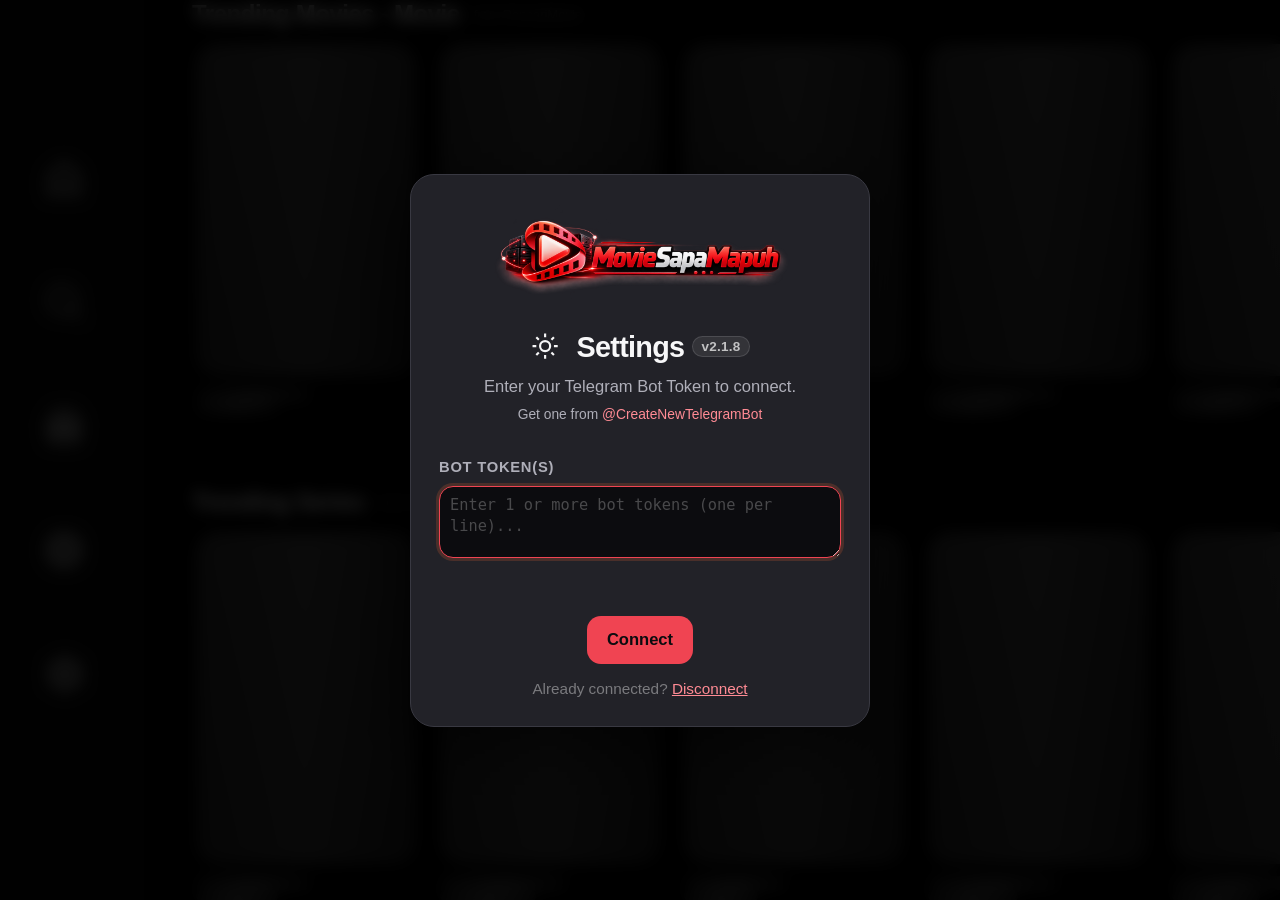
==== android/pencarimovie-server/app/src/main/assets/web/index.html @ 3b30ceee "style: add responsive NOIR presentation without replacing web handlers" ====
<!doctype html>
<html lang="en" class="no-flex-gap no-css-grid no-css-math no-backdrop-filter no-aspect-ratio">
  <head>
    <meta name="application-name" content="MovieSapaMapuh" />
    <link rel="icon" href="assets/moviesapamapuh/logo.png" />
    <meta charset="UTF-8" />
    <meta http-equiv="X-UA-Compatible" content="IE=edge" />
    <meta
      name="viewport"
      content="width=device-width, initial-scale=1.0, maximum-scale=1.0, user-scalable=no, viewport-fit=cover"
    />
    <meta name="theme-color" content="#141414" />
    <title>MovieSapaMapuh — Stream & Download</title>
    <link rel="stylesheet" href="stream-theme.css?v=20261009pm10" />
    <link rel="stylesheet" href="styles.css?v=20261009pm10" />
    <link
      rel="stylesheet"
      href="https://cdnjs.cloudflare.com/ajax/libs/font-awesome/6.5.0/css/all.min.css"
      crossorigin="anonymous"
      referrerpolicy="no-referrer"
    />
    <link rel="stylesheet" href="css/bundle.css?v=20261009pm10" />
    <script src="assets/runtime/legacy-features.js?v=20261009pm10"></script>
    <script>
      (function configureTizenLaunch() {
        var root = typeof globalThis !== "undefined" ? globalThis : window;
        var search = String((window.location && window.location.search) || "").toLowerCase();
        var userAgent = String(
          (window.navigator && window.navigator.userAgent) || ""
        ).toLowerCase();
        var webapis = root.webapis || {};
        var isTizenLaunch = Boolean(
          root.__NUVIO_PLATFORM__ === "tizen" ||
          root.tizen ||
          root.avplay ||
          webapis.avplay ||
          webapis.avPlay ||
          webapis.productinfo ||
          search.indexOf("wrapper=tizen") !== -1 ||
          userAgent.indexOf("tizen") !== -1
        );

        if (!isTizenLaunch) {
          return;
        }

        root.__NUVIO_PLATFORM__ = "tizen";
        var viewport = document.querySelector("meta[name='viewport']");
        if (!viewport) {
          viewport = document.createElement("meta");
          viewport.name = "viewport";
          document.head.appendChild(viewport);
        }
        viewport.setAttribute(
          "content",
          "width=1920, height=1080, initial-scale=1.0, maximum-scale=1.0, user-scalable=no"
        );
      })();
    </script>
      <link rel="stylesheet" href="noir.css" />
    <script defer src="noir.js"></script>
  </head>
  <body class="stream-dark">
    <!-- ─── Loading Screen (shown during session check) ───────── -->
    <div id="loadingScreen" class="loading-screen" aria-hidden="false">
      <div class="loading-screen__spinner"></div>
      <p class="loading-screen__text"></p>
    </div>
    <script>
      (function () {
        try {
          var sessionRaw = localStorage.getItem("tgfd.session");
          var legacyBotId = localStorage.getItem("tgfd.botId");
          var hasSession = false;
          if (sessionRaw) {
            var parsed = JSON.parse(sessionRaw);
            if (parsed && parsed.hasSession && parsed.botId) {
              hasSession = true;
            }
          } else if (legacyBotId) {
            hasSession = true;
          }
          if (!hasSession) return;

          var h = window.location.hash;
          if (h === "#configure" || h === "#addon") {
            var ls = document.getElementById("loadingScreen");
            if (ls) ls.style.display = "none";
            var am = document.getElementById("addonModal");
            if (am) {
              am.classList.remove("hidden");
              am.setAttribute("aria-hidden", "false");
            }
          } else if (h === "#settings") {
            var ls = document.getElementById("loadingScreen");
            if (ls) ls.style.display = "none";
            var sg = document.getElementById("settingsGate");
            if (sg) {
              sg.classList.remove("hidden");
              sg.setAttribute("aria-hidden", "false");
            }
          }
        } catch (e) {}
      })();
    </script>

    <!-- ─── Update Required Overlay ──────────────────────────── -->
    <div
      id="updateRequiredOverlay"
      class="update-required hidden"
      aria-hidden="true"
    >
      <div class="update-required__card">
        <div class="update-required__icon">&#x26A0;&#xFE0F;</div>
        <h2 class="update-required__title">Update Required</h2>
        <p class="update-required__desc">
          Your app version is outdated. Please update to continue using
          MovieSapaMapuh.
        </p>
        <div class="update-required__details">
          <span
            >Current:
            <strong class="update-required__version-current"
              >0.0.0</strong
            ></span
          >
          <span
            >Minimum:
            <strong class="update-required__version-minimum"
              >0.0.0</strong
            ></span
          >
        </div>
        <a class="update-required__link" href="#" target="_blank" rel="noopener"
          >Download Update</a
        >
      </div>
    </div>

    <!-- ─── Fatal Error Overlay (missing dependency / unsupported OS) ── -->
    <div id="fatalErrorOverlay" class="fatal-error hidden" aria-hidden="true">
      <div class="fatal-error__card">
        <div class="fatal-error__icon">&#x26A0;&#xFE0F;</div>
        <h2 class="fatal-error__title">MovieSapaMapuh cannot start</h2>
        <p class="fatal-error__desc">
          The server is missing a required component or is running on an
          unsupported platform. Entering a bot token will not fix this.
        </p>
        <ul id="fatalErrorProblems" class="fatal-error__list"></ul>
        <div id="fatalErrorHints" class="fatal-error__hints"></div>
        <button id="fatalErrorRetry" class="fatal-error__btn">Retry</button>
      </div>
    </div>

    <!-- ─── Auth Gate (server password) ────────────────────────── -->
    <div id="authGate" class="settings-gate hidden" aria-hidden="true">
      <div class="settings-gate__card">
        <img class="noir-wordmark" src="assets/moviesapamapuh/longlogowithtext.png" alt="MovieSapaMapuh" />
        <h2 class="settings-gate__title">🔒 MovieSapaMapuh</h2>
        <p class="settings-gate__desc">
          Enter server password to continue. (Default: <code>123456</code>)
        </p>
        <div class="settings-gate__field">
          <label class="settings-gate__label" for="authPasswordInput"
            >Server Password</label
          >
          <input
            type="password"
            id="authPasswordInput"
            class="settings-gate__input"
            placeholder="Password"
            autocomplete="current-password"
          />
        </div>
        <button id="authConnectBtn" class="settings-gate__btn">Connect</button>
        <div id="authStatus" class="settings-gate__status"></div>
        <div
          class="settings-gate__notice"
          style="
            margin-top: 16px;
            padding: 10px 12px;
            background: rgba(255, 255, 255, 0.04);
            border: 1px solid rgba(255, 255, 255, 0.08);
            border-radius: 8px;
            font-size: 0.78rem;
            color: #aaa;
            line-height: 1.45;
            text-align: left;
          "
        >
          MovieSapaMapuh is completely free &mdash; we never sell access or
          subscriptions. If this is not your personal server, you can easily run
          your own for free on your phone, PC, or TV &mdash; get the installer
          at
          <a
            href="https://telegra.my"
            target="_blank"
            rel="noopener"
            style="color: var(--accent, #ff6b35); text-decoration: underline"
            >telegra.my</a
          >.
        </div>
      </div>
    </div>

    <!-- ─── Settings Gate (bot login) ────────────────────────── -->
    <div id="settingsGate" class="settings-gate hidden" aria-hidden="true">
      <div class="settings-gate__card">
        <img class="noir-wordmark" src="assets/moviesapamapuh/longlogowithtext.png" alt="MovieSapaMapuh" />
        <button
          id="settingsClose"
          class="settings-gate__close"
          aria-label="Close settings"
        >
          ✕
        </button>

        <div id="settingsTokenSection">
          <div class="settings-gate__header-wrap">
            <h2 id="settingsTitle" class="settings-gate__title">⚙️ Settings</h2>
            <span
              id="settingsVersion"
              class="settings-gate__version-badge"
            ></span>
          </div>
          <p id="settingsDesc" class="settings-gate__desc">
            Enter your Telegram Bot Token to connect.
            <br /><small
              >Get one from
              <a
                href="https://t.me/CreateNewTelegramBot?start=localserver"
                target="_blank"
                rel="noopener"
                >@CreateNewTelegramBot</a
              ></small
            >
          </p>
          <div class="settings-gate__field">
            <label for="botTokenInput" class="settings-gate__label"
              >Bot Token(s)</label
            >
            <textarea
              id="botTokenInput"
              class="settings-gate__input"
              style="
                height: 72px;
                font-size: 0.85rem;
                font-family: monospace;
                resize: vertical;
                box-sizing: border-box;
                padding: 8px 10px;
                line-height: 1.4;
              "
              placeholder="Enter 1 or more bot tokens (one per line)..."
              autocomplete="off"
            ></textarea>
          </div>
          <div id="settingsStatus" class="settings-gate__status"></div>
          <div class="settings-gate__actions">
            <button id="connectBtn" class="settings-gate__btn">Connect</button>
          </div>
          <p class="settings-gate__hint">
            Already connected?
            <button id="logoutBtn" class="settings-gate__link">
              Disconnect
            </button>
          </p>
        </div>

        <div
          id="settingsConnectedSection"
          class="settings-gate__connected-info hidden"
        >
          <div class="settings-gate__header-wrap" style="margin-bottom: 8px">
            <h2 class="settings-gate__title" style="margin-bottom: 0">
              ⚙️ Settings
            </h2>
            <span
              id="settingsConnectedVersion"
              class="settings-gate__version-badge"
            ></span>
          </div>

          <div
            id="settingsConnectedStatus"
            class="settings-gate__status"
            style="margin: 0 0 10px 0; text-align: center"
          ></div>

          <div style="margin-bottom: 12px">
            <button
              type="button"
              id="settingsSwitchToAddonBtn"
              class="settings-gate__btn"
              style="
                width: 100%;
                padding: 10px 14px;
                font-size: 0.88rem;
                background: #252525;
                border: 1px solid #3a3a3a;
                display: flex;
                align-items: center;
                justify-content: center;
                gap: 6px;
                cursor: pointer;
              "
            >
              📡 Open Stremio & Nuvio Addon Setup
            </button>
          </div>

          <div class="settings-gate__bots-container">
            <div class="settings-gate__bots-header">
              <span class="settings-gate__bots-title"
                >🤖 Bot Pool (<span id="botPoolCount">1</span>)</span
              >
              <button
                type="button"
                id="toggleAddBotsBtn"
                class="settings-gate__link"
                style="
                  font-size: 0.8rem;
                  color: var(--accent);
                  cursor: pointer;
                  white-space: nowrap;
                "
              >
                + Add More Bots
              </button>
            </div>

            <div
              id="addBotsSection"
              class="hidden"
              style="margin-bottom: 12px; width: 100%; box-sizing: border-box"
            >
              <textarea
                id="bulkBotTokensInput"
                class="settings-gate__input"
                style="
                  height: 65px;
                  font-size: 0.78rem;
                  font-family: monospace;
                  resize: vertical;
                  box-sizing: border-box;
                "
                placeholder="Paste 1 or more bot tokens (one per line)..."
              ></textarea>
              <div
                style="
                  display: flex;
                  gap: 6px;
                  margin-top: 6px;
                  width: 100%;
                  box-sizing: border-box;
                "
              >
                <button
                  type="button"
                  id="submitAddBotsBtn"
                  class="settings-gate__btn"
                  style="padding: 6px 12px; font-size: 0.8rem; flex: 1"
                >
                  Connect Bots
                </button>
                <button
                  type="button"
                  id="cancelAddBotsBtn"
                  class="settings-gate__btn"
                  style="
                    padding: 6px 12px;
                    font-size: 0.8rem;
                    background: rgba(255, 255, 255, 0.1);
                    color: #ccc;
                  "
                >
                  Cancel
                </button>
              </div>
              <div
                id="addBotsStatus"
                style="
                  font-size: 0.78rem;
                  margin-top: 4px;
                  color: #ff6b35;
                  word-break: break-word;
                "
              ></div>
            </div>

            <div id="botPoolList" class="settings-gate__bots-list"></div>
          </div>

          <div style="display: flex; gap: 8px; margin-top: 14px">
            <button
              id="settingsDisconnectBtn"
              class="settings-gate__btn settings-gate__btn--danger"
              style="flex: 1"
            >
              Disconnect All
            </button>
          </div>


          <!-- Change Password Box -->
          <div class="settings-gate__addon-box" style="margin-top: 14px">
            <span>🔑 Change Password</span>
            <div
              style="
                display: flex;
                flex-direction: column;
                gap: 8px;
                margin-top: 10px;
              "
            >
              <input
                type="password"
                id="changePwCurrent"
                class="settings-gate__input"
                placeholder="Current Password"
                autocomplete="current-password"
                style="padding: 8px 12px; font-size: 0.85rem"
              />
              <input
                type="password"
                id="changePwNew"
                class="settings-gate__input"
                placeholder="New Password (min. 4 characters)"
                autocomplete="new-password"
                style="padding: 8px 12px; font-size: 0.85rem"
              />
              <button
                type="button"
                id="changePwBtn"
                class="settings-gate__btn"
                style="padding: 8px 14px; font-size: 0.85rem"
              >
                Update Password
              </button>
              <div
                id="changePwStatus"
                class="settings-gate__status"
                style="margin: 0"
              ></div>
            </div>
          </div>

          <div class="settings-gate__addon-box settings-gate__tunnel-box">
            <span>☁️ Cloudflare Tunnel</span>
            <p class="settings-gate__tunnel-desc" id="tunnelDescText">
              Expose this server publicly for remote streaming. Leave blank for
              a free automatic Quick Tunnel (<code>*.trycloudflare.com</code>),
              or paste your Cloudflare Zero Trust Tunnel Token to use your own
              custom domain.
            </p>

            <div style="margin: 10px 0 6px 0">
              <input
                type="password"
                id="tunnelTokenInput"
                class="settings-gate__input"
                placeholder="Cloudflare Tunnel Token (optional, leave blank for auto Quick Tunnel)"
                autocomplete="off"
                spellcheck="false"
              />
            </div>

            <div class="settings-gate__tunnel-status" id="tunnelStatusText">
              Tunnel is off.
            </div>
            <div class="settings-gate__tunnel-url-row hidden" id="tunnelUrlRow">
              <input
                type="text"
                id="tunnelUrlInput"
                class="settings-gate__input"
                readonly
                value=""
              />
              <button
                type="button"
                id="copyTunnelUrlBtn"
                class="settings-gate__btn"
              >
                📋 Copy
              </button>
            </div>

            <div
              class="settings-gate__tunnel-actions"
              id="tunnelLocalActions"
              style="margin-top: 10px"
            >
              <button
                type="button"
                id="enableTunnelBtn"
                class="settings-gate__btn"
              >
                Enable Tunnel
              </button>
              <button
                type="button"
                id="disableTunnelBtn"
                class="settings-gate__btn settings-gate__btn--danger hidden"
              >
                Disable
              </button>
            </div>
          </div>
        </div>
      </div>
    </div>

    <!-- ─── Addon Configuration Modal ──────────────────────────── -->
    <div id="addonModal" class="settings-gate hidden" aria-hidden="true">
      <div class="settings-gate__card settings-gate__card--addon">
        <button
          id="addonModalClose"
          class="settings-gate__close"
          aria-label="Close"
        >
          ✕
        </button>

        <h2 class="settings-gate__title" id="addonModalTitle">
          🧩 PencariMovie Addon Configuration
        </h2>
        <p class="settings-gate__desc" id="addonModalDesc">
          Install this addon in Stremio / Nuvio or copy the manifest URL.
        </p>

        <div style="margin-bottom: 14px">
          <button
            type="button"
            id="addonSwitchToSettingsBtn"
            class="settings-gate__btn"
            style="
              width: 100%;
              padding: 10px 14px;
              font-size: 0.88rem;
              background: #252525;
              border: 1px solid #3a3a3a;
              display: flex;
              align-items: center;
              justify-content: center;
              gap: 6px;
              cursor: pointer;
            "
          >
            🤖 Bot Pool & Server Settings
          </button>
        </div>

        <!-- ─── Catalog Settings Card ───────────────────────────── -->
        <div class="addon-catalog-card" id="addonCatalogCard">
          <div class="addon-catalog-card__header">
            <div
              style="
                display: flex;
                align-items: center;
                gap: 8px;
                flex-wrap: wrap;
              "
            >
              <span class="addon-catalog-card__title"
                >🗂️ Catalog Configuration</span
              >
              <div class="addon-country-wrap">
                <label for="addonCountrySelect" class="addon-country-label"
                  >🌍 Region:</label
                >
                <select id="addonCountrySelect" class="addon-country-select">
                  <option value="">Auto (Detecting...)</option>
                </select>
              </div>
            </div>
            <span class="addon-catalog-card__badge" id="addonCatalogStatusBadge"
              >Enabled</span
            >
          </div>

          <div
            class="addon-catalog-card__modes"
            role="radiogroup"
            aria-label="Catalog mode"
          >
            <label class="addon-catalog-mode-opt">
              <input
                type="radio"
                name="catalogModeRadio"
                id="catalogModeEnabled"
                value="enabled"
                checked
              />
              <div class="addon-catalog-mode-opt__info">
                <strong>MovieSapaMapuh Catalogs: Enabled</strong>
                <span
                  >Local home rows + Country/Genre catalogs (Movies, Series,
                  Telegram Files)</span
                >
              </div>
            </label>
            <label class="addon-catalog-mode-opt">
              <input
                type="radio"
                name="catalogModeRadio"
                id="catalogModeDisabled"
                value="disabled"
              />
              <div class="addon-catalog-mode-opt__info">
                <strong>MovieSapaMapuh Catalogs: Disabled</strong>
                <span
                  >Hide local home rows (Upstream bridged addons and Streams
                  remain active)</span
                >
              </div>
            </label>
          </div>

          <div class="addon-catalog-details" id="addonCatalogDetails">
            <div class="addon-catalog-section">
              <div class="addon-catalog-section__label">Media Types:</div>
              <div class="addon-catalog-pill-group">
                <label class="addon-catalog-pill">
                  <input type="checkbox" id="catTypeMovies" checked />
                  <span>🎬 Movies</span>
                </label>
                <label class="addon-catalog-pill">
                  <input type="checkbox" id="catTypeSeries" checked />
                  <span>📺 Series</span>
                </label>
                <label class="addon-catalog-pill">
                  <input type="checkbox" id="catTypeOther" checked />
                  <span>⚡ Telegram Files (Other)</span>
                </label>
              </div>
            </div>

            <div class="addon-catalog-section">
              <div class="addon-catalog-section__label">
                <span>Core & Telegram Catalogs:</span>
                <span class="addon-catalog-quick-links">
                  <button
                    type="button"
                    class="addon-catalog-link-btn"
                    id="catSelectAllSpecialBtn"
                  >
                    All
                  </button>
                  <span>·</span>
                  <button
                    type="button"
                    class="addon-catalog-link-btn"
                    id="catDeselectAllSpecialBtn"
                  >
                    None
                  </button>
                </span>
              </div>
              <div class="addon-catalog-list" id="addonCatalogSpecialList"></div>
            </div>

            <div class="addon-catalog-section" id="addonCatalogCountrySection">
              <div class="addon-catalog-section__label">
                <span>Categories & Countries:</span>
                <span class="addon-catalog-quick-links">
                  <button
                    type="button"
                    class="addon-catalog-link-btn"
                    id="catSelectAllBtn"
                  >
                    All
                  </button>
                  <span>·</span>
                  <button
                    type="button"
                    class="addon-catalog-link-btn"
                    id="catDeselectAllBtn"
                  >
                    None
                  </button>
                </span>
              </div>
              <div class="addon-catalog-list" id="addonCatalogList"></div>
            </div>
          </div>

          <!-- Upstream Addons Section -->
          <div
            class="addon-catalog-section"
            style="
              margin-top: 14px;
              border-top: 1px dashed rgba(255, 255, 255, 0.1);
              padding-top: 12px;
            "
          >
            <div
              class="addon-catalog-section__label"
              style="
                display: flex;
                justify-content: space-between;
                align-items: center;
              "
            >
              <span>🔗 Upstream Stremio Addons:</span>
            </div>
            <label
              style="
                display: flex;
                align-items: center;
                gap: 8px;
                margin: 6px 0 8px 0;
                cursor: pointer;
                font-size: 0.8rem;
                color: #fff;
              "
            >
              <input
                type="checkbox"
                id="upstreamEnabledToggle"
                style="width: 16px; height: 16px; cursor: pointer"
              />
              <span
                >Enable upstream addons
                <span style="color: #888; font-size: 0.72rem"
                  >(turn off to hide all bridged catalogs)</span
                ></span
              >
            </label>
            <div
              id="upstreamAddonsList"
              style="
                display: flex;
                flex-direction: column;
                gap: 6px;
                margin-bottom: 8px;
              "
            ></div>
            <div style="display: flex; gap: 6px; align-items: center; width: 100%; box-sizing: border-box;">
              <input
                type="text"
                id="upstreamAddonInput"
                class="settings-gate__input"
                style="
                  flex: 1 1 0%;
                  min-width: 0;
                  font-size: 0.78rem;
                  font-family: monospace;
                  padding: 6px 10px;
                  box-sizing: border-box;
                "
                placeholder="https://.../manifest.json"
              />
              <button
                type="button"
                id="upstreamAddonAddBtn"
                class="settings-gate__btn"
                style="
                  flex: 0 0 auto;
                  padding: 6px 10px;
                  font-size: 0.78rem;
                  white-space: nowrap;
                  display: inline-flex;
                  align-items: center;
                  justify-content: center;
                "
              >
                + Add & Validate
              </button>
            </div>
            <div
              id="upstreamAddonStatus"
              style="font-size: 0.76rem; margin-top: 5px"
              class="hidden"
            ></div>
          </div>

          <!-- ─── Streams Configuration Section (AIOStreams style) ─── -->
          <div
            class="addon-catalog-section"
            style="
              margin-top: 14px;
              border-top: 1px dashed rgba(255, 255, 255, 0.1);
              padding-top: 12px;
            "
          >
            <div
              class="addon-catalog-section__label"
              style="
                display: flex;
                justify-content: space-between;
                align-items: center;
              "
            >
              <span>📺 Streams Configuration:</span>
            </div>
            <p
              style="
                font-size: 0.74rem;
                color: #aaa;
                margin: 4px 0 8px 0;
                line-height: 1.35;
              "
            >
              Filter, rank, and limit video streams delivered to Nuvio/Stremio
              (Resolutions, Qualities, Codecs, HDR, File Sizes & Keywords).
            </p>

            <!-- Resolutions -->
            <div style="margin-bottom: 8px">
              <div style="font-size: 0.76rem; color: #bbb; margin-bottom: 4px">
                Resolutions:
              </div>
              <div class="addon-catalog-pill-group">
                <label class="addon-catalog-pill">
                  <input type="checkbox" id="streamRes4k" checked />
                  <span>✨ 4K / UHD (2160p)</span>
                </label>
                <label class="addon-catalog-pill">
                  <input type="checkbox" id="streamRes1080p" checked />
                  <span>🧿 1080p (FHD)</span>
                </label>
                <label class="addon-catalog-pill">
                  <input type="checkbox" id="streamRes720p" checked />
                  <span>💿 720p (HD)</span>
                </label>
                <label class="addon-catalog-pill">
                  <input type="checkbox" id="streamResSd" checked />
                  <span>📁 SD (480p / 360p)</span>
                </label>
                <label class="addon-catalog-pill">
                  <input type="checkbox" id="streamResUnknown" checked />
                  <span>❓ Unknown</span>
                </label>
              </div>
            </div>

            <!-- Source Qualities -->
            <div style="margin-bottom: 8px">
              <div style="font-size: 0.76rem; color: #bbb; margin-bottom: 4px">
                Source Qualities:
              </div>
              <div class="addon-catalog-pill-group">
                <label class="addon-catalog-pill">
                  <input type="checkbox" id="streamQualRemux" checked />
                  <span>🏆 BluRay REMUX</span>
                </label>
                <label class="addon-catalog-pill">
                  <input type="checkbox" id="streamQualBluray" checked />
                  <span>💿 BluRay</span>
                </label>
                <label class="addon-catalog-pill">
                  <input type="checkbox" id="streamQualWebdl" checked />
                  <span>🌐 WEB-DL</span>
                </label>
                <label class="addon-catalog-pill">
                  <input type="checkbox" id="streamQualWebrip" checked />
                  <span>⚡ WEBRip</span>
                </label>
                <label class="addon-catalog-pill">
                  <input type="checkbox" id="streamQualHdtv" checked />
                  <span>📺 HDTV</span>
                </label>
                <label class="addon-catalog-pill">
                  <input type="checkbox" id="streamQualCam" checked />
                  <span>🎥 CAM / Telesync</span>
                </label>
                <label class="addon-catalog-pill">
                  <input type="checkbox" id="streamExcludeCam" />
                  <span style="color: #ff5e57">🚫 Block All CAM</span>
                </label>
                <label class="addon-catalog-pill">
                  <input type="checkbox" id="streamExcludeUnplayable" checked />
                  <span style="color: #ff5e57">🚫 Exclude Unplayable</span>
                </label>
              </div>
            </div>

            <!-- Video Encodes & Visual Tags -->
            <div style="margin-bottom: 8px">
              <div style="font-size: 0.76rem; color: #bbb; margin-bottom: 4px">
                Encodes & Formats:
              </div>
              <div class="addon-catalog-pill-group">
                <label class="addon-catalog-pill">
                  <input type="checkbox" id="streamEncHevc" checked />
                  <span>🎞️ HEVC (H.265)</span>
                </label>
                <label class="addon-catalog-pill">
                  <input type="checkbox" id="streamEncAvc" checked />
                  <span>🎞️ AVC (H.264)</span>
                </label>
                <label class="addon-catalog-pill">
                  <input type="checkbox" id="streamEncAv1" checked />
                  <span>🎞️ AV1</span>
                </label>
                <label class="addon-catalog-pill">
                  <input type="checkbox" id="streamVisHdr" checked />
                  <span>🌈 HDR / HDR10+</span>
                </label>
                <label class="addon-catalog-pill">
                  <input type="checkbox" id="streamVisDv" checked />
                  <span>👓 Dolby Vision</span>
                </label>
              </div>
            </div>

            <!-- Priority & Stream Limits -->
            <div
              style="
                display: flex;
                gap: 10px;
                flex-wrap: wrap;
                align-items: center;
                margin-bottom: 8px;
              "
            >
              <div style="display: flex; align-items: center; gap: 5px">
                <label
                  for="streamPreferredRes"
                  style="font-size: 0.76rem; color: #ccc"
                  >Priority:</label
                >
                <select
                  id="streamPreferredRes"
                  class="settings-gate__input"
                  style="
                    padding: 4px 6px;
                    font-size: 0.76rem;
                    width: auto;
                    background: rgba(0, 0, 0, 0.4);
                    border: 1px solid rgba(255, 255, 255, 0.15);
                    border-radius: 4px;
                    color: #fff;
                  "
                >
                  <option value="auto">Auto (Highest First)</option>
                  <option value="4k">4K (2160p)</option>
                  <option value="1080p">1080p (FHD)</option>
                  <option value="720p">720p (HD)</option>
                  <option value="sd">SD (480p/360p)</option>
                </select>
              </div>

              <div style="display: flex; align-items: center; gap: 5px">
                <label
                  for="streamMaxPerRes"
                  style="font-size: 0.76rem; color: #ccc"
                  >Max / Resolution:</label
                >
                <select
                  id="streamMaxPerRes"
                  class="settings-gate__input"
                  style="
                    padding: 4px 6px;
                    font-size: 0.76rem;
                    width: auto;
                    background: rgba(0, 0, 0, 0.4);
                    border: 1px solid rgba(255, 255, 255, 0.15);
                    border-radius: 4px;
                    color: #fff;
                  "
                >
                  <option value="0">All Available</option>
                  <option value="1">1</option>
                  <option value="2">2</option>
                  <option value="3">3</option>
                  <option value="5">5</option>
                  <option value="10">10</option>
                </select>
              </div>

              <div style="display: flex; align-items: center; gap: 5px">
                <label
                  for="streamMaxTotal"
                  style="font-size: 0.76rem; color: #ccc"
                  >Max Total:</label
                >
                <select
                  id="streamMaxTotal"
                  class="settings-gate__input"
                  style="
                    padding: 4px 6px;
                    font-size: 0.76rem;
                    width: auto;
                    background: rgba(0, 0, 0, 0.4);
                    border: 1px solid rgba(255, 255, 255, 0.15);
                    border-radius: 4px;
                    color: #fff;
                  "
                >
                  <option value="0">Default (100)</option>
                  <option value="10">10</option>
                  <option value="20">20</option>
                  <option value="30">30</option>
                  <option value="50">50</option>
                </select>
              </div>

              <div style="display: flex; align-items: center; gap: 5px">
                <label
                  for="streamMinSizeMb"
                  style="font-size: 0.76rem; color: #ccc"
                  >Min Size:</label
                >
                <input
                  type="number"
                  id="streamMinSizeMb"
                  min="0"
                  max="10000"
                  placeholder="MB"
                  class="settings-gate__input"
                  style="
                    padding: 4px 6px;
                    font-size: 0.76rem;
                    width: 68px;
                    background: rgba(0, 0, 0, 0.4);
                    border: 1px solid rgba(255, 255, 255, 0.15);
                    border-radius: 4px;
                    color: #fff;
                  "
                />
              </div>

              <div style="display: flex; align-items: center; gap: 5px">
                <label
                  for="streamMaxSizeGb"
                  style="font-size: 0.76rem; color: #ccc"
                  >Max Size:</label
                >
                <input
                  type="number"
                  id="streamMaxSizeGb"
                  min="0"
                  max="100"
                  placeholder="GB"
                  class="settings-gate__input"
                  style="
                    padding: 4px 6px;
                    font-size: 0.76rem;
                    width: 68px;
                    background: rgba(0, 0, 0, 0.4);
                    border: 1px solid rgba(255, 255, 255, 0.15);
                    border-radius: 4px;
                    color: #fff;
                  "
                />
              </div>
            </div>

            <!-- Keyword Filters -->
            <div
              style="
                display: flex;
                flex-direction: column;
                gap: 6px;
                margin-top: 6px;
              "
            >
              <div style="display: flex; gap: 6px; align-items: center">
                <label
                  for="streamExcludedKeywords"
                  style="font-size: 0.74rem; color: #ff7675; min-width: 105px"
                  >Exclude Keywords:</label
                >
                <input
                  type="text"
                  id="streamExcludedKeywords"
                  placeholder="e.g. cam, sample, trailer, dub"
                  class="settings-gate__input"
                  style="
                    padding: 4px 8px;
                    font-size: 0.74rem;
                    flex: 1;
                    background: rgba(0, 0, 0, 0.4);
                    border: 1px solid rgba(255, 255, 255, 0.15);
                    border-radius: 4px;
                    color: #fff;
                  "
                />
              </div>
              <div style="display: flex; gap: 6px; align-items: center">
                <label
                  for="streamRequiredKeywords"
                  style="font-size: 0.74rem; color: #55efc4; min-width: 105px"
                  >Require Keywords:</label
                >
                <input
                  type="text"
                  id="streamRequiredKeywords"
                  placeholder="e.g. malaysub, 10bit (optional)"
                  class="settings-gate__input"
                  style="
                    padding: 4px 8px;
                    font-size: 0.74rem;
                    flex: 1;
                    background: rgba(0, 0, 0, 0.4);
                    border: 1px solid rgba(255, 255, 255, 0.15);
                    border-radius: 4px;
                    color: #fff;
                  "
                />
              </div>
            </div>
          </div>

          <div class="addon-catalog-save-row">
            <button
              type="button"
              id="catSaveSettingsBtn"
              class="settings-gate__btn addon-catalog-save-btn"
              style="
                width: 100%;
                padding: 10px 16px;
                font-size: 0.9rem;
                display: flex;
                align-items: center;
                justify-content: center;
                gap: 6px;
                white-space: normal;
                text-align: center;
              "
            >
              💾 Save Addon Configuration
            </button>
            <span id="catSaveStatus" class="addon-catalog-status-msg hidden"
              >Saved!</span
            >
          </div>
        </div>

        <!-- Access Token Card -->
        <div class="addon-catalog-card" id="addonTokenCard">
          <div class="addon-catalog-card__header">
            <span class="addon-catalog-card__title">🔑 Access Token</span>
            <span class="addon-catalog-card__badge" id="addonTokenBadge"
              >Active</span
            >
          </div>
          <div style="display: flex; gap: 8px; align-items: center; width: 100%; box-sizing: border-box;">
            <input
              type="text"
              id="addonTokenInput"
              class="settings-gate__input"
              style="font-family: monospace; font-size: 0.82rem; flex: 1 1 0%; min-width: 0; box-sizing: border-box;"
              readonly
              value=""
            />
            <button
              type="button"
              id="addonTokenCopyBtn"
              class="settings-gate__btn"
              style="
                flex: 0 0 auto;
                white-space: nowrap;
                padding: 8px 12px;
                font-size: 0.82rem;
                display: inline-flex;
                align-items: center;
                justify-content: center;
              "
            >
              📋
            </button>
            <button
              type="button"
              id="addonTokenRotateBtn"
              class="settings-gate__btn"
              style="
                flex: 0 0 auto;
                white-space: nowrap;
                padding: 8px 12px;
                font-size: 0.82rem;
                display: inline-flex;
                align-items: center;
                justify-content: center;
                gap: 4px;
              "
            >
              🔄 Regenerate
            </button>
          </div>
          <div
            id="addonTokenStatus"
            class="addon-catalog-status-msg hidden"
          ></div>
        </div>

        <!-- Wi-Fi / LAN Manifest Field -->
        <div class="settings-gate__field" id="addonLanField">
          <div
            style="
              display: flex;
              justify-content: space-between;
              align-items: center;
              margin-bottom: 6px;
            "
          >
            <label
              class="settings-gate__label"
              for="addonManifestLanInput"
              style="margin-bottom: 0"
            >
              📡 Wi-Fi / LAN Manifest (TV, Phone, Tablet)
            </label>
            <span
              style="
                font-size: 0.72rem;
                background: rgba(0, 210, 106, 0.15);
                color: #00d26a;
                padding: 2px 6px;
                border-radius: 6px;
                font-weight: 600;
              "
              >Remote</span
            >
          </div>
          <div style="display: flex; gap: 8px; align-items: center; width: 100%; box-sizing: border-box;">
            <input
              type="text"
              id="addonManifestLanInput"
              class="settings-gate__input"
              style="color: #00d26a; font-family: monospace; font-size: 0.88rem; flex: 1 1 0%; min-width: 0; box-sizing: border-box;"
              readonly
              value=""
            />
            <button
              id="copyAddonManifestLanBtn"
              class="settings-gate__btn"
              style="
                flex: 0 0 auto;
                white-space: nowrap;
                padding: 8px 16px;
                font-size: 0.85rem;
                display: inline-flex;
                align-items: center;
                justify-content: center;
                gap: 4px;
              "
            >
              📋 Copy
            </button>
          </div>
        </div>

        <!-- Localhost Manifest Field -->
        <div class="settings-gate__field" id="addonLocalField">
          <div
            style="
              display: flex;
              justify-content: space-between;
              align-items: center;
              margin-bottom: 6px;
            "
          >
            <label
              class="settings-gate__label"
              id="addonLocalFieldLabel"
              for="addonManifestInput"
              style="margin-bottom: 0"
            >
              💻 Localhost Manifest (This Device Only)
            </label>
            <span
              id="addonLocalFieldBadge"
              style="
                font-size: 0.72rem;
                background: rgba(255, 255, 255, 0.08);
                color: #aaa;
                padding: 2px 6px;
                border-radius: 6px;
                font-weight: 600;
              "
              >Local</span
            >
          </div>
          <div style="display: flex; gap: 8px; align-items: center; width: 100%; box-sizing: border-box;">
            <input
              type="text"
              id="addonManifestInput"
              class="settings-gate__input"
              style="color: #bbb; font-family: monospace; font-size: 0.88rem; flex: 1 1 0%; min-width: 0; box-sizing: border-box;"
              readonly
              value=""
            />
            <button
              id="copyAddonManifestBtn"
              class="settings-gate__btn"
              style="
                background: rgba(255, 255, 255, 0.1);
                color: #ddd;
                flex: 0 0 auto;
                white-space: nowrap;
                padding: 8px 16px;
                font-size: 0.85rem;
                display: inline-flex;
                align-items: center;
                justify-content: center;
                gap: 4px;
              "
            >
              📋 Copy
            </button>
          </div>
        </div>

        <div class="settings-gate__field hidden" id="addonTunnelField">
          <div
            style="
              display: flex;
              justify-content: space-between;
              align-items: center;
              margin-bottom: 6px;
            "
          >
            <label
              class="settings-gate__label"
              for="addonManifestTunnelInput"
              style="margin-bottom: 0"
            >
              ☁️ Cloudflare Tunnel Manifest
            </label>
            <span
              style="
                font-size: 0.72rem;
                background: rgba(255, 107, 53, 0.18);
                color: #ff8a5b;
                padding: 2px 6px;
                border-radius: 6px;
                font-weight: 600;
              "
              >Public</span
            >
          </div>
          <div style="display: flex; gap: 8px; align-items: center; width: 100%; box-sizing: border-box;">
            <input
              type="text"
              id="addonManifestTunnelInput"
              class="settings-gate__input"
              style="color: #ff8a5b; font-family: monospace; font-size: 0.88rem; flex: 1 1 0%; min-width: 0; box-sizing: border-box;"
              readonly
              value=""
            />
            <button
              id="copyAddonManifestTunnelBtn"
              class="settings-gate__btn"
              style="
                flex: 0 0 auto;
                white-space: nowrap;
                padding: 8px 16px;
                font-size: 0.85rem;
                display: inline-flex;
                align-items: center;
                justify-content: center;
                gap: 4px;
              "
            >
              📋 Copy
            </button>
          </div>
          <a
            id="addonStremioDirectBtn"
            class="settings-gate__btn hidden"
            href="#"
            target="_blank"
            rel="noopener noreferrer"
            style="
              display: flex;
              align-items: center;
              justify-content: center;
              gap: 8px;
              width: 100%;
              margin-top: 10px;
              padding: 10px 16px;
              text-decoration: none;
              font-weight: 600;
              background: #ff6b35;
              color: #fff;
              box-sizing: border-box;
            "
          >
            🎬 Add to Stremio
          </a>
        </div>

        <!-- Eclipse Music Addon Field -->
        <div class="settings-gate__field" style="margin-top: 16px;">
          <div
            style="
              display: flex;
              align-items: center;
              justify-content: space-between;
              margin-bottom: 6px;
            "
          >
            <label
              class="settings-gate__label"
              for="addonManifestEclipseInput"
              style="margin-bottom: 0"
            >
              🎵 Eclipse Music Addon URL
            </label>
            <span
              style="
                font-size: 0.72rem;
                background: rgba(225, 29, 72, 0.15);
                color: #fb7185;
                padding: 2px 6px;
                border-radius: 6px;
                font-weight: 600;
              "
              >Music</span
            >
          </div>
          <div style="display: flex; gap: 8px">
            <input
              type="text"
              id="addonManifestEclipseInput"
              class="settings-gate__input"
              style="color: #fb7185; font-family: monospace; font-size: 0.88rem; flex: 1 1 0%; min-width: 0; box-sizing: border-box;"
              readonly
              value=""
            />
            <button
              id="copyAddonManifestEclipseBtn"
              class="settings-gate__btn"
              style="
                flex: 0 0 auto;
                white-space: nowrap;
                padding: 8px 16px;
                font-size: 0.85rem;
                background: #e11d48;
                display: inline-flex;
                align-items: center;
                justify-content: center;
                gap: 4px;
              "
            >
              📋 Copy
            </button>
          </div>
          <p style="font-size: 0.76rem; color: #a1a1aa; margin-top: 6px;">
            In Eclipse Music: <strong>Settings ➔ Connections ➔ Add Connection ➔ Addon</strong> and paste this URL.
          </p>
        </div>

        <div id="addonCopiedStatus" class="settings-gate__status ok hidden">
          ✓ Copied to clipboard!
        </div>

        <!-- Stremio HTTP API Sync Card -->
        <div class="addon-stremio-sync" id="addonStremioSync">
          <div class="addon-stremio-sync__title">
            🎬 Install in Stremio (HTTP API Sync)
          </div>
          <p class="addon-stremio-sync__desc">
            Stremio Web blocks HTTP addon URLs. This sends the selected HTTP
            manifest to your Stremio account from the browser. Credentials go
            only to
            <code>api.strem.io</code> — nothing is stored on this server.
          </p>

          <div
            class="addon-mode-toggle"
            role="radiogroup"
            aria-label="Manifest address"
            id="stremioSyncModeToggle"
          >
            <label class="addon-mode-toggle__option">
              <input
                type="radio"
                name="stremioSyncMode"
                id="stremioSyncModeLan"
                value="lan"
                checked
              />
              <span>📡 Wi-Fi / LAN</span>
            </label>
            <label class="addon-mode-toggle__option">
              <input
                type="radio"
                name="stremioSyncMode"
                id="stremioSyncModeLocal"
                value="localhost"
              />
              <span>💻 Localhost</span>
            </label>
          </div>
          <div class="addon-stremio-sync__url" id="stremioSyncUrlPreview"></div>

          <div class="settings-gate__field">
            <label class="settings-gate__label" for="stremioSyncEmail"
              >Stremio Email</label
            >
            <input
              type="email"
              id="stremioSyncEmail"
              class="settings-gate__input"
              autocomplete="username"
              placeholder="you@example.com"
            />
          </div>
          <div class="settings-gate__field">
            <label class="settings-gate__label" for="stremioSyncPassword"
              >Stremio Password</label
            >
            <input
              type="password"
              id="stremioSyncPassword"
              class="settings-gate__input"
              autocomplete="current-password"
              placeholder="Your Stremio password"
            />
          </div>
          <div class="settings-gate__field">
            <label class="settings-gate__label" for="stremioSyncAuthKey"
              >Auth Key (optional)</label
            >
            <input
              type="password"
              id="stremioSyncAuthKey"
              class="settings-gate__input"
              autocomplete="off"
              placeholder="Paste instead of email/password"
            />
            <p class="addon-stremio-sync__hint">
              From Stremio Web DevTools:
              <code>JSON.parse(localStorage.getItem("profile")).auth.key</code>
            </p>
          </div>
          <button
            type="button"
            id="stremioSyncInstallBtn"
            class="settings-gate__btn addon-stremio-sync__btn"
          >
            Install via Stremio API Sync
          </button>
          <div
            id="stremioSyncStatus"
            class="settings-gate__status hidden"
          ></div>
        </div>

        <div
          class="instructions"
          id="addonNuvioInstructions"
          style="
            margin-top: 18px;
            text-align: left;
            background: rgba(0, 0, 0, 0.3);
            padding: 14px 16px;
            border-radius: 8px;
            border: 1px solid rgba(255, 255, 255, 0.08);
          "
        >
          <div
            style="
              font-size: 0.88rem;
              font-weight: 700;
              color: #fff;
              margin-bottom: 8px;
            "
          >
            🚀 How to install in Nuvio:
          </div>
          <ol
            style="
              margin-left: 18px;
              color: #aaa;
              font-size: 0.82rem;
              line-height: 1.5;
            "
          >
            <li style="margin-bottom: 4px">
              Connect your Android TV, phone, or tablet to the
              <strong>same Wi-Fi network</strong>.
            </li>
            <li style="margin-bottom: 4px">
              Open the <strong>Nuvio</strong> app.
            </li>
            <li style="margin-bottom: 4px">
              Go to <strong>profile</strong> &rarr;
              <strong>content & discovery</strong> &rarr;
              <strong>addons</strong>.
            </li>
            <li>
              Paste the <strong>Wi-Fi / LAN Manifest URL</strong> and click
              <strong>Install addon</strong>.
            </li>
          </ol>
        </div>
      </div>
    </div>

    <!-- ─── Core JS and Nuvio Shell ───────────────────────────── -->
    <script src="boot-guard.js?v=20261009pm10"></script>
    <!-- fetch / Object.entries / closest / AbortController for old WebViews
         (Android 5.1 = Chromium 39). No-ops on modern engines. -->
    <script src="assets/runtime/legacy-polyfills.js?v=20261009pm10"></script>
    <script
      defer
      src="core-js.bundle.js?v=20261009pm10"
      onerror="window.NuvioBootGuard && window.NuvioBootGuard.scriptFailed(this.src)"
    ></script>
    <script defer src="nuvio.env.js?v=20261009pm10"></script>
    <script defer src="assets/libs/qrcode-generator.js?v=20261009pm10"></script>
    <!-- The Nuvio shell bundle boots the whole home screen behind whatever is on
         screen: /manifest.json, one request per catalog (local AND upstream) and
         ~1.9s of main-thread long tasks. A deep link straight onto an overlay
         (#addon / #configure / #settings) has no home screen to show, so the shell
         is loaded the moment the overlay closes — see _syncOverlayFreeze() in app.js. -->
    <script>
      (function () {
        var hash = String((window.location && window.location.hash) || "").toLowerCase();
        var overlayBoot = hash === "#addon" || hash === "#configure" || hash === "#settings";
        // Android 5.1's AOSP WebView (Chromium 39-44) cannot PARSE the shell bundle
        // (async/await is Chrome 55): loading it turned the page into a boot-guard
        // SyntaxError screen. Suppress it on those engines and let app.js land on
        // #settings / #addon instead — the downloader UI is plain ES5.
        var legacyEngine = !!(
          window.NuvioBootGuard &&
          window.NuvioBootGuard.engineTooOld &&
          window.NuvioBootGuard.engineTooOld()
        );
        window.__pmShellBundleSuppressed = legacyEngine;
        window.__pmLoadShellBundle = function () {
          if (legacyEngine || window.__pmShellBundleLoaded) return;
          window.__pmShellBundleLoaded = true;
          var s = document.createElement("script");
          s.src = "app.bundle.js?v=20261009pm10";
          s.onerror = function () {
            window.NuvioBootGuard && window.NuvioBootGuard.scriptFailed(s.src);
          };
          document.head.appendChild(s);
        };
        if (!overlayBoot && !legacyEngine) {
          window.__pmLoadShellBundle();
        }
      })();
    </script>
    <script defer src="app.js?v=20261009pm10"></script>
  </body>
</html>
---- android/pencarimovie-server/app/src/main/assets/web/stream-theme.css ----
/* ══════════════════════════════════════════════════════════════
   FlixBrowse — Streaming UI Theme
   ══════════════════════════════════════════════════════════════ */

/* ── Design Tokens ────────────────────────────────────────── */
:root {
    --bg-primary: #141414;
    --bg-secondary: #1f1f1f;
    --bg-elevated: #2a2a2a;
    --bg-hover: #333333;
    --text-primary: #ffffff;
    --text-secondary: #b3b3b3;
    --text-muted: #808080;
    --accent: #ff6b35;
    --accent-hover: #e85d2c;
    --overlay: rgba(0, 0, 0, 0.7);
    --shadow: 0 4px 12px rgba(0, 0, 0, 0.4);
    --shadow-lg: 0 8px 30px rgba(0, 0, 0, 0.6);
    --transition: 0.3s cubic-bezier(0.4, 0, 0.2, 1);
    --radius-sm: 4px;
    --radius: 8px;
    --radius-lg: 16px;
    --nav-height: 64px;
    --nav-height-mobile: 56px;
    --safe-top: 0px;
    --safe-bottom: 0px;
    --max-width: 1600px;
    --card-width: 280px;
    --card-width-mobile: 220px;
    --card-aspect: 56.25%; /* 16:9 */
}

/* ── Reset & Base ─────────────────────────────────────────── */
*, *::before, *::after {
    box-sizing: border-box;
    margin: 0;
    padding: 0;
}

html {
    scroll-behavior: smooth;
}

body.stream-dark {
    background: var(--bg-primary);
    color: var(--text-primary);
    font-family: -apple-system, BlinkMacSystemFont, 'Segoe UI', Roboto, Oxygen, Ubuntu, sans-serif;
    overflow-x: hidden;
    min-height: 100vh;
    min-height: -webkit-fill-available;
    -webkit-font-smoothing: antialiased;
}

a {
    color: inherit;
    text-decoration: none;
}

button {
    cursor: pointer;
    border: none;
    background: none;
    color: inherit;
    font: inherit;
}

img {
    max-width: 100%;
    display: block;
}

/* Scrollbar */
::-webkit-scrollbar {
    width: 8px;
    height: 8px;
}
::-webkit-scrollbar-track {
    background: transparent;
}
::-webkit-scrollbar-thumb {
    background: var(--bg-elevated);
    border-radius: 4px;
}
::-webkit-scrollbar-thumb:hover {
    background: var(--bg-hover);
}

/* ── App Shell ────────────────────────────────────────────── */
.stream-app {
    min-height: 100vh;
    padding-top: var(--nav-height);
    padding-top: calc(var(--nav-height) + var(--safe-top));
}

/* ── NavBar ───────────────────────────────────────────────── */
.stream-nav {
    position: fixed;
    top: 0;
    left: 0;
    right: 0;
    z-index: 1000;
    background: linear-gradient(180deg, rgba(20,20,20,0.95) 0%, rgba(20,20,20,0) 100%);
    transition: background var(--transition);
    padding-top: var(--safe-top);
}

.stream-nav.scrolled {
    background: rgba(20,20,20,0.98);
    box-shadow: 0 2px 8px rgba(0,0,0,0.3);
}

.stream-nav__inner {
    display: flex;
    align-items: center;
    height: var(--nav-height);
    padding: 0 24px;
    max-width: var(--max-width);
    margin: 0 auto;
    gap: 24px;
}

.stream-nav__logo {
    font-size: 1.5rem;
    font-weight: 800;
    color: var(--accent);
    letter-spacing: -0.5px;
    white-space: nowrap;
    flex-shrink: 0;
}

.stream-nav__links {
    display: flex;
    gap: 20px;
    overflow-x: auto;
    flex: 1;
    scrollbar-width: none;
}

.stream-nav__links::-webkit-scrollbar {
    display: none;
}

.stream-nav__link {
    color: var(--text-secondary);
    font-size: 0.875rem;
    font-weight: 500;
    white-space: nowrap;
    padding: 4px 0;
    border-bottom: 2px solid transparent;
    transition: color var(--transition), border-color var(--transition);
}

.stream-nav__link:hover,
.stream-nav__link.active {
    color: var(--text-primary);
    border-bottom-color: var(--accent);
}

.stream-nav__actions {
    display: flex;
    align-items: center;
    gap: 12px;
    flex-shrink: 0;
}

.stream-nav__search-btn,
.stream-nav__hamburger {
    width: 40px;
    height: 40px;
    display: flex;
    align-items: center;
    justify-content: center;
    border-radius: 50%;
    font-size: 1.1rem;
    color: var(--text-secondary);
    transition: background var(--transition), color var(--transition);
    flex-shrink: 0;
}

.stream-nav__search-btn:hover,
.stream-nav__hamburger:hover {
    background: var(--bg-elevated);
    color: var(--text-primary);
}

.stream-nav__hamburger {
    display: none;
}

/* ── Mobile Nav ───────────────────────────────────────────── */
.stream-mobile-nav {
    position: fixed;
    top: 0;
    right: -300px;
    width: 300px;
    height: 100%;
    z-index: 2000;
    background: var(--bg-secondary);
    padding-top: var(--safe-top);
    transition: right var(--transition);
    box-shadow: var(--shadow-lg);
}

.stream-mobile-nav.open {
    right: 0;
}

.stream-mobile-nav__header {
    display: flex;
    justify-content: flex-end;
    padding: 16px;
    height: var(--nav-height);
    height: calc(var(--nav-height) + var(--safe-top));
    align-items: center;
}

.stream-mobile-nav__close {
    width: 40px;
    height: 40px;
    display: flex;
    align-items: center;
    justify-content: center;
    font-size: 1.3rem;
    color: var(--text-secondary);
}

.stream-mobile-nav__links {
    display: flex;
    flex-direction: column;
    padding: 8px 24px;
}

.stream-mobile-nav__link {
    padding: 14px 0;
    color: var(--text-secondary);
    font-size: 1rem;
    font-weight: 500;
    border-bottom: 1px solid rgba(255,255,255,0.06);
    transition: color var(--transition);
}

.stream-mobile-nav__link:hover,
.stream-mobile-nav__link.active {
    color: var(--accent);
}

.stream-mobile-nav__overlay {
    position: fixed;
    top: 0;
    left: 0;
    right: 0;
    bottom: 0;
    z-index: 1999;
    background: rgba(0,0,0,0.5);
    opacity: 0;
    pointer-events: none;
    transition: opacity var(--transition);
}

.stream-mobile-nav__overlay.open {
    opacity: 1;
    pointer-events: auto;
}

/* ── Hero Banner ──────────────────────────────────────────── */
.stream-hero {
    position: relative;
    width: 100%;
    height: 70vh;
    min-height: 400px;
    max-height: 800px;
    overflow: hidden;
    margin-top: calc(-1 * var(--nav-height));
    margin-top: calc(-1 * var(--nav-height) - var(--safe-top));
}

.stream-hero__backdrop {
    position: absolute;
    top: 0; right: 0; bottom: 0; left: 0;
    background-size: cover;
    background-position: center top;
    transition: opacity 0.8s ease;
}

.stream-hero__backdrop--next {
    opacity: 0;
}

.stream-hero__backdrop--next.visible {
    opacity: 1;
}

.stream-hero__gradient {
    position: absolute;
    top: 0; right: 0; bottom: 0; left: 0;
    background: linear-gradient(
        180deg,
        rgba(20,20,20,0.3) 0%,
        rgba(20,20,20,0.1) 40%,
        rgba(20,20,20,0.85) 80%,
        var(--bg-primary) 100%
    );
}

.stream-hero__content {
    position: absolute;
    bottom: 80px;
    left: 48px;
    right: 48px;
    max-width: 700px;
    z-index: 2;
}

.stream-hero__title {
    font-size: 3rem;
    font-weight: 800;
    line-height: 1.1;
    margin-bottom: 12px;
    text-shadow: 0 2px 8px rgba(0,0,0,0.5);
}

.stream-hero__excerpt {
    font-size: 1rem;
    line-height: 1.5;
    color: var(--text-secondary);
    margin-bottom: 20px;
    display: -webkit-box;
    -webkit-line-clamp: 3;
    -webkit-box-orient: vertical;
    overflow: hidden;
}

.stream-hero__cta {
    display: inline-flex;
    align-items: center;
    gap: 10px;
    padding: 12px 28px;
    background: var(--accent);
    color: #fff;
    font-size: 1rem;
    font-weight: 600;
    border-radius: var(--radius);
    transition: background var(--transition), transform var(--transition);
}

.stream-hero__cta:hover {
    background: var(--accent-hover);
    transform: scale(1.05);
}

/* ── Hero Dots (Carousel Indicators) ─────────────────────── */
.stream-hero__dots {
    position: absolute;
    bottom: 48px;
    left: 50%;
    transform: translateX(-50%);
    display: flex;
    gap: 8px;
    z-index: 3;
    padding: 4px 12px;
    background: rgba(0, 0, 0, 0.35);
    border-radius: 12px;
    backdrop-filter: blur(4px);
}

.stream-hero__dot {
    width: 10px;
    height: 10px;
    border-radius: 50%;
    background: rgba(255, 255, 255, 0.35);
    border: none;
    cursor: pointer;
    transition: background 0.3s ease, transform 0.3s ease;
    padding: 0;
}

.stream-hero__dot:hover {
    background: rgba(255, 255, 255, 0.7);
    transform: scale(1.2);
}

.stream-hero__dot.active {
    background: var(--accent);
    transform: scale(1.15);
    box-shadow: 0 0 6px rgba(255, 107, 53, 0.5);
}

/* ── Trending Pills ───────────────────────────────────────── */
.stream-trending {
    padding: 16px 48px;
    max-width: var(--max-width);
    margin: 0 auto;
    width: 100%;
}

.stream-trending__pills {
    display: flex;
    gap: 8px;
    flex-wrap: wrap;
}

.stream-trending__pill {
    padding: 6px 16px;
    background: var(--bg-secondary);
    border: 1px solid var(--bg-elevated);
    border-radius: 20px;
    font-size: 0.8rem;
    font-weight: 500;
    color: var(--text-secondary);
    transition: all var(--transition);
    white-space: nowrap;
}

.stream-trending__pill:hover {
    background: var(--accent);
    color: #fff;
    border-color: var(--accent);
    transform: translateY(-1px);
}

.stream-trending__pill .trend-hot {
    color: var(--accent);
    margin-right: 4px;
}

/* ── Content Rows ─────────────────────────────────────────── */
.stream-content {
    padding: 24px 0 80px;
    max-width: var(--max-width);
    margin: 0 auto;
}

.stream-content-row {
    margin-bottom: 40px;
    padding: 0 48px;
}

.stream-content-row__header {
    display: flex;
    align-items: center;
    justify-content: space-between;
    margin-bottom: 16px;
}

.stream-content-row__title {
    font-size: 1.3rem;
    font-weight: 700;
    color: var(--text-primary);
}

.stream-content-row__track-wrap {
    position: relative;
}

.stream-content-row__track {
    display: flex;
    gap: 12px;
    overflow-x: auto;
    scroll-behavior: smooth;
    scrollbar-width: none;
    padding: 8px 0;
    margin: 0 -4px;
    -webkit-overflow-scrolling: touch;
}

.stream-content-row__track::-webkit-scrollbar {
    display: none;
}

.stream-content-row__arrow {
    position: absolute;
    top: 50%;
    transform: translateY(-50%);
    width: 44px;
    height: 44px;
    border-radius: 50%;
    background: rgba(0,0,0,0.6);
    color: #fff;
    font-size: 1.2rem;
    display: flex;
    align-items: center;
    justify-content: center;
    z-index: 10;
    transition: background var(--transition), opacity var(--transition);
    opacity: 0;
}

.stream-content-row__track-wrap:hover .stream-content-row__arrow {
    opacity: 1;
}

.stream-content-row__arrow:hover {
    background: rgba(0,0,0,0.9);
}

.stream-content-row__arrow--left {
    left: -12px;
}

.stream-content-row__arrow--right {
    right: -12px;
}

/* ── Media Card ───────────────────────────────────────────── */
.stream-card {
    flex: 0 0 var(--card-width);
    width: var(--card-width);
    cursor: pointer;
    position: relative;
    border-radius: var(--radius);
    overflow: hidden;
    transition: transform var(--transition), box-shadow var(--transition);
}

.stream-card:hover {
    transform: scale(1.05);
    z-index: 5;
    box-shadow: var(--shadow-lg);
}

.stream-card__thumb {
    width: 100%;
    aspect-ratio: 16 / 9;
    object-fit: cover;
    background: var(--bg-elevated);
    display: block;
}

.stream-card__overlay {
    position: absolute;
    top: 0; right: 0; bottom: 0; left: 0;
    background: linear-gradient(0deg, rgba(0,0,0,0.85) 0%, transparent 50%);
    opacity: 0;
    transition: opacity var(--transition);
    display: flex;
    flex-direction: column;
    justify-content: flex-end;
    padding: 16px;
}

.stream-card:hover .stream-card__overlay {
    opacity: 1;
}

.stream-card__title {
    font-size: 0.9rem;
    font-weight: 600;
    line-height: 1.3;
    margin-bottom: 4px;
}

.stream-card__meta {
    font-size: 0.75rem;
    color: var(--text-secondary);
}

.stream-card__excerpt {
    font-size: 0.75rem;
    color: var(--text-muted);
    margin-top: 6px;
    display: -webkit-box;
    -webkit-line-clamp: 2;
    -webkit-box-orient: vertical;
    overflow: hidden;
}

/* Always show overlay on mobile (touch devices) */
@media (hover: none) {
    .stream-card__overlay {
        opacity: 1;
        background: linear-gradient(0deg, rgba(0,0,0,0.8) 0%, transparent 40%);
    }
}

/* ── Loading ──────────────────────────────────────────────── */
.stream-loading {
    display: flex;
    justify-content: center;
    padding: 60px 0;
}

.stream-loading__spinner {
    width: 40px;
    height: 40px;
    border: 3px solid var(--bg-elevated);
    border-top-color: var(--accent);
    border-radius: 50%;
    animation: spin 0.8s linear infinite;
}

@keyframes spin {
    to { transform: rotate(360deg); }
}

/* ── Search Overlay ───────────────────────────────────────── */
.stream-search-overlay {
    position: fixed;
    top: 0; right: 0; bottom: 0; left: 0;
    z-index: 1500;
    background: var(--bg-primary);
    display: flex;
    flex-direction: column;
    padding-top: var(--safe-top);
    opacity: 0;
    pointer-events: none;
    transition: opacity 0.3s ease;
}

.stream-search-overlay.open {
    opacity: 1;
    pointer-events: auto;
}

.stream-search-overlay__header {
    display: flex;
    align-items: center;
    gap: 12px;
    padding: 12px 16px;
    background: var(--bg-secondary);
    border-bottom: 1px solid rgba(255,255,255,0.08);
}

.stream-search-overlay__back {
    width: 40px;
    height: 40px;
    display: flex;
    align-items: center;
    justify-content: center;
    font-size: 1.2rem;
    color: var(--text-primary);
    border-radius: 50%;
    transition: background var(--transition);
}

.stream-search-overlay__back:hover {
    background: var(--bg-elevated);
}

.stream-search-overlay__input-wrap {
    flex: 1;
    display: flex;
    align-items: center;
    gap: 10px;
    background: var(--bg-elevated);
    border-radius: var(--radius);
    padding: 0 14px;
}

.stream-search-overlay__icon {
    color: var(--text-muted);
    font-size: 0.9rem;
}

.stream-search-overlay__input {
    flex: 1;
    background: none;
    border: none;
    outline: none;
    color: var(--text-primary);
    font-size: 1rem;
    padding: 12px 0;
    font-family: inherit;
}

.stream-search-overlay__input::placeholder {
    color: var(--text-muted);
}

.stream-search-overlay__body {
    flex: 1;
    overflow-y: auto;
    -webkit-overflow-scrolling: touch;
}

.stream-search-overlay__suggestions {
    padding: 24px 16px;
}

.stream-search-overlay__suggestions-title {
    font-size: 0.75rem;
    font-weight: 600;
    text-transform: uppercase;
    letter-spacing: 0.5px;
    color: var(--text-muted);
    margin-bottom: 12px;
}

.stream-search-overlay__chips {
    display: flex;
    flex-wrap: wrap;
    gap: 8px;
}

.stream-search-overlay__chip {
    padding: 8px 16px;
    background: var(--bg-secondary);
    border: 1px solid var(--bg-elevated);
    border-radius: 20px;
    font-size: 0.85rem;
    color: var(--text-secondary);
    transition: all var(--transition);
}

.stream-search-overlay__chip:hover {
    background: var(--accent);
    color: #fff;
    border-color: var(--accent);
}

.stream-search-overlay__results {
    display: grid;
    grid-template-columns: repeat(auto-fill, minmax(160px, 1fr));
    gap: 12px;
    padding: 16px;
}

.stream-search-overlay__result {
    border-radius: var(--radius);
    overflow: hidden;
    cursor: pointer;
    transition: transform var(--transition);
}

.stream-search-overlay__result:hover {
    transform: scale(1.03);
}

.stream-search-overlay__result img {
    width: 100%;
    aspect-ratio: 16 / 9;
    object-fit: cover;
    background: var(--bg-elevated);
}

.stream-search-overlay__result-title {
    padding: 8px 0;
    font-size: 0.85rem;
    font-weight: 500;
    white-space: nowrap;
    overflow: hidden;
    text-overflow: ellipsis;
}

.stream-search-overlay__empty {
    display: flex;
    flex-direction: column;
    align-items: center;
    justify-content: center;
    padding: 80px 20px;
    color: var(--text-muted);
}

.stream-search-overlay__empty i {
    font-size: 3rem;
    margin-bottom: 16px;
    opacity: 0.3;
}

.stream-search-overlay__empty p {
    font-size: 1rem;
}

/* ── Search Result Sections (Files + Posts) ──────────────── */
.stream-search-section {
    padding: 16px;
}

.stream-search-section__title {
    display: flex;
    align-items: center;
    gap: 10px;
    font-size: 1rem;
    font-weight: 700;
    color: var(--text-secondary);
    margin-bottom: 12px;
    padding-bottom: 8px;
    border-bottom: 1px solid rgba(255,255,255,0.06);
}

.stream-search-section__title i {
    font-size: 0.9rem;
    color: var(--accent);
}

.stream-search-section__count {
    margin-left: auto;
    font-size: 0.75rem;
    font-weight: 500;
    color: var(--text-muted);
    background: var(--bg-elevated);
    padding: 2px 10px;
    border-radius: 12px;
}

.stream-search-section__grid {
    display: flex;
    flex-direction: column;
    gap: 8px;
}

.stream-search-section__grid--posts {
    display: grid;
    grid-template-columns: repeat(auto-fill, minmax(160px, 1fr));
    gap: 12px;
}

/* ── File Card (Row/List layout for files) ─────────────────── */
.stream-file-card {
    position: relative;
    display: flex;
    align-items: center;
    gap: 12px;
    padding: 10px 14px;
    border-radius: var(--radius);
    background: var(--bg-secondary);
    border: 1px solid rgba(255, 255, 255, 0.05);
    cursor: pointer;
    transition: background var(--transition), transform var(--transition), border-color var(--transition);
}

.stream-file-card:hover {
    background: var(--bg-elevated);
    border-color: rgba(255, 107, 53, 0.3);
    transform: translateY(-1px);
}

.stream-file-card:active {
    transform: scale(0.99);
}

.stream-file-card__thumb {
    position: relative;
    width: 60px;
    min-width: 60px;
    height: 48px;
    border-radius: 6px;
    overflow: hidden;
    background: var(--bg-elevated);
    background-position: center;
    background-size: cover;
    background-repeat: no-repeat;
    display: flex;
    align-items: center;
    justify-content: center;
    color: var(--text-muted);
    font-size: 1.2rem;
    flex-shrink: 0;
}

.stream-file-card__overlay {
    position: absolute;
    top: 0; right: 0; bottom: 0; left: 0;
    background: rgba(0, 0, 0, 0.4);
    display: flex;
    align-items: center;
    justify-content: center;
    opacity: 0;
    transition: opacity var(--transition);
}

.stream-file-card:hover .stream-file-card__overlay {
    opacity: 1;
}

.stream-file-card__play {
    width: 26px;
    height: 26px;
    display: inline-flex;
    align-items: center;
    justify-content: center;
    background: var(--accent);
    color: #fff;
    font-size: 0.65rem;
    border: none;
    border-radius: 50%;
    cursor: pointer;
    padding: 0;
}

.stream-file-card__info {
    flex: 1;
    min-width: 0;
    display: flex;
    flex-direction: column;
    gap: 4px;
}

.stream-file-card__title {
    font-size: 0.9rem;
    font-weight: 600;
    color: var(--text-primary);
    line-height: 1.35;
    word-break: break-word;
    display: -webkit-box;
    -webkit-line-clamp: 2;
    -webkit-box-orient: vertical;
    overflow: hidden;
}

.stream-file-card__meta {
    display: flex;
    align-items: center;
    flex-wrap: wrap;
    gap: 8px;
    font-size: 0.75rem;
    color: var(--text-muted);
}

.stream-file-card__badge {
    display: inline-block;
    padding: 1px 7px;
    background: rgba(255, 255, 255, 0.08);
    border-radius: 4px;
    font-size: 0.68rem;
    font-weight: 600;
    color: var(--text-secondary);
    text-transform: uppercase;
    letter-spacing: 0.3px;
}

.stream-file-card__size {
    color: var(--text-muted);
}

.stream-file-card__action {
    display: flex;
    align-items: center;
    justify-content: center;
    flex-shrink: 0;
    padding-left: 4px;
}

.stream-file-card__btn {
    width: 32px;
    height: 32px;
    border-radius: 50%;
    border: none;
    background: rgba(255, 255, 255, 0.05);
    color: var(--text-muted);
    display: flex;
    align-items: center;
    justify-content: center;
    font-size: 0.8rem;
    cursor: pointer;
    transition: all var(--transition);
}

.stream-file-card:hover .stream-file-card__btn {
    background: var(--accent);
    color: #fff;
}

/* ── Detail Modal ─────────────────────────────────────────── */
.stream-modal {
    position: fixed;
    top: 0; right: 0; bottom: 0; left: 0;
    z-index: 1800;
    display: flex;
    align-items: center;
    justify-content: center;
    padding: 20px;
    padding-top: calc(20px + var(--safe-top));
    padding-bottom: calc(20px + var(--safe-bottom));
    opacity: 0;
    pointer-events: none;
    transition: opacity var(--transition);
}

.stream-modal.open {
    opacity: 1;
    pointer-events: auto;
}

.stream-modal__backdrop {
    position: absolute;
    top: 0; right: 0; bottom: 0; left: 0;
    background: var(--overlay);
    backdrop-filter: blur(4px);
}

.stream-modal__content {
    position: relative;
    max-width: 800px;
    width: 100%;
    max-height: 90vh;
    overflow-y: auto;
    background: var(--bg-secondary);
    border-radius: var(--radius-lg);
    box-shadow: var(--shadow-lg);
    transform: translateY(20px);
    transition: transform var(--transition);
}

.stream-modal.open .stream-modal__content {
    transform: translateY(0);
}

.stream-modal__close {
    position: absolute;
    top: 12px;
    right: 12px;
    width: 40px;
    height: 40px;
    display: flex;
    align-items: center;
    justify-content: center;
    background: rgba(0,0,0,0.6);
    border-radius: 50%;
    color: #fff;
    font-size: 1.1rem;
    z-index: 10;
    transition: background var(--transition);
}

.stream-modal__close:hover {
    background: rgba(0,0,0,0.9);
}

.stream-modal__hero {
    width: 100%;
    aspect-ratio: 16 / 9;
    background-size: cover;
    background-position: center;
    position: relative;
}

.stream-modal__hero::after {
    content: '';
    position: absolute;
    top: 0; right: 0; bottom: 0; left: 0;
    background: linear-gradient(0deg, var(--bg-secondary) 0%, transparent 50%);
}

.stream-modal__body {
    padding: 24px;
}

.stream-modal__title {
    font-size: 1.8rem;
    font-weight: 700;
    margin-bottom: 8px;
}

.stream-modal__meta {
    display: flex;
    gap: 12px;
    flex-wrap: wrap;
    margin-bottom: 16px;
    font-size: 0.85rem;
    color: var(--text-secondary);
}

.stream-modal__meta-tag {
    padding: 2px 10px;
    background: var(--bg-elevated);
    border-radius: 4px;
    font-size: 0.75rem;
}

.stream-modal__body-text {
    font-size: 0.95rem;
    line-height: 1.7;
    color: var(--text-secondary);
}

.stream-modal__body-text p {
    margin-bottom: 12px;
}

.stream-modal__body-text img {
    border-radius: var(--radius);
    margin: 16px 0;
}

/* ── Modal Files Section ──────────────────────────────────── */
.stream-modal__files {
    margin-top: 24px;
    padding-top: 20px;
    border-top: 1px solid rgba(255,255,255,0.08);
}

.stream-modal__files-title {
    display: flex;
    align-items: center;
    gap: 10px;
    font-size: 1rem;
    font-weight: 700;
    color: var(--text-primary);
    margin-bottom: 16px;
}

.stream-modal__files-title i {
    color: var(--accent);
    font-size: 0.9rem;
}

.stream-modal__files-count {
    margin-left: auto;
    font-size: 0.75rem;
    font-weight: 500;
    color: var(--text-muted);
    background: var(--bg-elevated);
    padding: 2px 10px;
    border-radius: 12px;
}

.stream-modal__files-badge {
    font-size: 0.7rem;
    font-weight: 500;
    color: var(--text-muted);
    background: var(--bg-elevated);
    padding: 2px 8px;
    border-radius: 4px;
}

.stream-modal__files-grid {
    display: flex;
    flex-direction: column;
    gap: 8px;
}

/* ── Responsive ───────────────────────────────────────────── */

/* Tablet */
@media (max-width: 1024px) {
    .stream-hero__content {
        left: 32px;
        right: 32px;
        bottom: 60px;
    }
    .stream-hero__title {
        font-size: 2.2rem;
    }
    .stream-content-row {
        padding: 0 32px;
    }
    .stream-trending {
        padding: 16px 32px;
    }
}

/* Mobile */
@media (max-width: 768px) {
    :root {
        --nav-height: var(--nav-height-mobile);
        --card-width: var(--card-width-mobile);
    }

    .stream-nav__links {
        display: none;
    }

    .stream-nav__hamburger {
        display: flex;
    }

    .stream-nav__actions .bot-status {
        display: none;
    }

    .stream-nav__inner {
        padding: 0 12px;
        gap: 8px;
    }

    .stream-nav__actions {
        gap: 4px;
        margin-left: auto;
    }

    .stream-nav__logo {
        font-size: 1.15rem;
    }

    .stream-hero {
        height: 55vh;
        min-height: 300px;
        max-height: 500px;
    }

    .stream-hero__content {
        left: 20px;
        right: 20px;
        bottom: 40px;
    }

    .stream-hero__title {
        font-size: 1.6rem;
    }

    .stream-hero__excerpt {
        font-size: 0.85rem;
        -webkit-line-clamp: 2;
    }

    .stream-hero__cta {
        padding: 10px 20px;
        font-size: 0.9rem;
    }

    .stream-content-row {
        padding: 0 16px;
        margin-bottom: 28px;
    }

    .stream-content-row__title {
        font-size: 1.1rem;
    }

    .stream-trending {
        padding: 12px 16px;
    }

    .stream-content {
        padding: 16px 0 60px;
    }

    .stream-card__overlay {
        opacity: 1;
        background: linear-gradient(0deg, rgba(0,0,0,0.8) 0%, transparent 40%);
    }

    .stream-card__excerpt {
        display: none;
    }

    .stream-modal {
        padding: 0;
        align-items: flex-end;
    }

    .stream-modal__content {
        max-height: 92vh;
        border-radius: var(--radius-lg) var(--radius-lg) 0 0;
    }

    .stream-modal__title {
        font-size: 1.3rem;
    }

    .stream-search-overlay__results {
        grid-template-columns: repeat(auto-fill, minmax(140px, 1fr));
        gap: 8px;
    }

    .stream-search-section {
        padding: 12px;
    }

    .stream-search-section__grid {
        display: flex;
        flex-direction: column;
        gap: 8px;
    }

    .stream-modal__files-grid {
        display: flex;
        flex-direction: column;
        gap: 8px;
    }

    .stream-file-card {
        padding: 8px 10px;
        gap: 10px;
    }

    .stream-file-card__thumb {
        width: 52px;
        min-width: 52px;
        height: 42px;
    }

    .stream-file-card__title {
        font-size: 0.84rem;
    }
}

/* Small mobile */
@media (max-width: 480px) {
    .stream-hero {
        height: 45vh;
        min-height: 250px;
    }

    .stream-hero__content {
        bottom: 30px;
    }

    .stream-hero__title {
        font-size: 1.3rem;
    }

    .stream-search-overlay__results {
        grid-template-columns: repeat(2, 1fr);
    }

    .stream-search-section__grid {
        display: flex;
        flex-direction: column;
        gap: 8px;
    }

    .stream-modal__files-grid {
        display: flex;
        flex-direction: column;
        gap: 8px;
    }

    .stream-file-card {
        padding: 8px 10px;
        gap: 8px;
    }

    .stream-file-card__thumb {
        width: 48px;
        min-width: 48px;
        height: 40px;
        font-size: 1rem;
    }

    .stream-file-card__title {
        font-size: 0.82rem;
        -webkit-line-clamp: 2;
    }

    .stream-search-section__title {
        font-size: 0.85rem;
    }
}

/* Telegram WebView specific */
.tg .stream-nav {
    padding-top: var(--safe-top);
}

.tg .stream-nav__inner {
    height: calc(var(--nav-height) + var(--safe-top));
}

.tg .stream-app {
    padding-bottom: var(--safe-bottom);
}

/* ── Utility ──────────────────────────────────────────────── */
.stream-sr-only {
    position: absolute;
    width: 1px;
    height: 1px;
    padding: 0;
    margin: -1px;
    overflow: hidden;
    clip: rect(0,0,0,0);
    border: 0;
}

.stream-fade-in {
    animation: fadeIn 0.4s ease forwards;
}

@keyframes fadeIn {
    from { opacity: 0; transform: translateY(10px); }
    to { opacity: 1; transform: translateY(0); }
}
---- android/pencarimovie-server/app/src/main/assets/web/styles.css ----
@import url('stream-theme.css?v=20261009pm3');

/* ══════════════════════════════════════════════════════════════
   styles.css — Overrides & additions for the local PencariMovie
   server app (settings gate, bot badge, file detail page).
   ══════════════════════════════════════════════════════════════ */

/* ─── Utility ────────────────────────────────────────────────── */

.hidden {
  display: none !important;
}

/* ─── Settings Gate (bot-login overlay) ───────────────────────── */

.settings-gate {
  position: fixed;
  top: 0; right: 0; bottom: 0; left: 0;
  z-index: 9999;
  display: grid;
  place-items: center;
  padding: 24px;
  background: rgba(0, 0, 0, 0.85);
  backdrop-filter: blur(8px);
  -webkit-backdrop-filter: blur(8px);
  overflow-y: auto;
  -webkit-overflow-scrolling: touch;
}

.settings-gate__card {
  width: min(460px, 100%);
  max-height: calc(100vh - 48px);
  overflow-y: auto;
  background: #1a1a2e;
  border: 1px solid rgba(255, 255, 255, 0.08);
  border-radius: 16px;
  padding: 32px 24px 24px;
  text-align: center;
  box-shadow: 0 24px 80px rgba(0, 0, 0, 0.5);
  scrollbar-width: thin;
  scrollbar-color: rgba(255, 255, 255, 0.2) transparent;
}

.settings-gate__header-wrap {
  display: flex;
  align-items: center;
  justify-content: center;
  gap: 8px;
  margin-bottom: 6px;
}

.settings-gate__version-badge {
  display: inline-flex;
  align-items: center;
  font-size: 0.75rem;
  font-weight: 600;
  color: rgba(255, 255, 255, 0.7);
  background: rgba(255, 255, 255, 0.08);
  border: 1px solid rgba(255, 255, 255, 0.12);
  border-radius: 999px;
  padding: 2px 8px;
  letter-spacing: 0.02em;
}

.settings-gate__version-badge:empty {
  display: none;
}

.settings-gate__title {
  font-size: 1.6rem;
  font-weight: 800;
  margin: 0;
  color: #fff;
}

.settings-gate__desc {
  font-size: 0.92rem;
  color: rgba(255, 255, 255, 0.55);
  margin: 0 0 28px;
  line-height: 1.5;
}

.settings-gate__desc a {
  color: var(--accent, #ff6b35);
  text-decoration: none;
}

.settings-gate__desc a:hover {
  text-decoration: underline;
}

.settings-gate__field {
  text-align: left;
  margin-bottom: 18px;
}

.settings-gate__label {
  display: block;
  font-size: 0.82rem;
  font-weight: 600;
  color: rgba(255, 255, 255, 0.6);
  margin-bottom: 6px;
  text-transform: uppercase;
  letter-spacing: 0.05em;
}

.settings-gate__input {
  width: 100%;
  padding: 14px 16px;
  background: rgba(0, 0, 0, 0.35);
  border: 1px solid rgba(255, 255, 255, 0.12);
  border-radius: 10px;
  color: #fff;
  font: inherit;
  font-size: 0.95rem;
  outline: none;
  transition: border-color 0.2s;
}

.settings-gate__input:focus {
  border-color: var(--accent, #ff6b35);
  box-shadow: 0 0 0 3px rgba(255, 107, 53, 0.18);
}

.settings-gate__input::placeholder {
  color: rgba(255, 255, 255, 0.25);
}

.settings-gate__status {
  font-size: 0.9rem;
  min-height: 1.4em;
  margin: 6px 0 12px;
  color: rgba(255, 255, 255, 0.6);
}

.settings-gate__status.error {
  color: #ff6b6b;
}

.settings-gate__status.ok {
  color: #51cf66;
}

.settings-gate__actions {
  display: flex;
  gap: 10px;
  justify-content: center;
  margin-bottom: 16px;
}

.settings-gate__btn {
  background: var(--accent, #ff6b35);
  border: 0;
  border-radius: 10px;
  color: #fff;
  cursor: pointer;
  font: inherit;
  font-weight: 700;
  font-size: 0.92rem;
  padding: 10px 20px;
  display: inline-flex;
  align-items: center;
  justify-content: center;
  text-align: center;
  line-height: 1.2;
  box-sizing: border-box;
  transition: filter 0.2s, transform 0.15s;
}

.settings-gate__btn:hover {
  filter: brightness(1.1);
}

.settings-gate__btn:active {
  transform: scale(0.97);
}

.settings-gate__btn:disabled {
  opacity: 0.5;
  cursor: not-allowed;
  transform: none;
}

.settings-gate__hint {
  font-size: 0.85rem;
  color: rgba(255, 255, 255, 0.4);
  margin: 0;
}

.settings-gate__link {
  background: none;
  border: none;
  color: var(--accent, #ff6b35);
  cursor: pointer;
  font: inherit;
  font-size: 0.85rem;
  text-decoration: underline;
  padding: 0;
}

.settings-gate__link:hover {
  color: #ff8a5c;
}

.settings-gate__close {
  position: absolute;
  top: 12px;
  right: 12px;
  width: 32px;
  height: 32px;
  border: none;
  border-radius: 50%;
  background: rgba(255, 255, 255, 0.06);
  color: rgba(255, 255, 255, 0.5);
  font-size: 1rem;
  line-height: 1;
  cursor: pointer;
  display: flex;
  align-items: center;
  justify-content: center;
  transition: background 0.2s, color 0.2s;
  z-index: 1;
}

.settings-gate__close:hover {
  background: rgba(255, 255, 255, 0.12);
  color: #fff;
}

.settings-gate__card {
  position: relative;
}

.settings-gate__card--addon {
  width: min(520px, 100%);
  text-align: left;
}

/* ─── Catalog Settings Card Styles ─── */
.addon-catalog-card {
  background: rgba(0, 0, 0, 0.28);
  border: 1px solid rgba(255, 255, 255, 0.08);
  border-radius: 10px;
  padding: 14px 16px;
  margin-bottom: 16px;
  text-align: left;
}

.addon-catalog-card--frozen {
  opacity: 0.65;
  user-select: none;
  cursor: not-allowed !important;
}

.addon-catalog-card--frozen .addon-catalog-card__modes,
.addon-catalog-card--frozen .addon-catalog-details,
.addon-catalog-card--frozen .addon-catalog-save-row {
  pointer-events: none !important;
  cursor: not-allowed !important;
}

.addon-catalog-card--frozen * {
  cursor: not-allowed !important;
}

.addon-catalog-card__frozen-notice {
  background: rgba(255, 107, 53, 0.14);
  border: 1px solid rgba(255, 107, 53, 0.3);
  border-radius: 8px;
  padding: 8px 12px;
  margin-bottom: 12px;
  font-size: 0.8rem;
  color: #ff9d76;
  display: flex;
  align-items: center;
  gap: 8px;
}

.addon-catalog-card__header {
  display: flex;
  justify-content: space-between;
  align-items: center;
  margin-bottom: 10px;
}

.addon-catalog-card__title {
  font-size: 0.95rem;
  font-weight: 700;
  color: #fff;
}

.addon-country-wrap {
  display: inline-flex;
  align-items: center;
  gap: 6px;
  background: rgba(255, 255, 255, 0.05);
  border: 1px solid rgba(255, 255, 255, 0.12);
  border-radius: 6px;
  padding: 3px 8px;
  transition: border-color 0.2s, background 0.2s;
}

.addon-country-wrap:focus-within,
.addon-country-wrap:hover {
  background: rgba(255, 255, 255, 0.08);
  border-color: rgba(255, 107, 53, 0.5);
}

.addon-country-label {
  font-size: 0.76rem;
  font-weight: 600;
  color: var(--text-muted, #aaa);
  user-select: none;
}

.addon-country-select {
  background: #1e1e24;
  color: #f1f1f1;
  border: 1px solid rgba(255, 255, 255, 0.15);
  border-radius: 4px;
  padding: 3px 8px;
  font-size: 0.78rem;
  font-weight: 500;
  cursor: pointer;
  outline: none;
  transition: all 0.2s ease;
  appearance: auto;
}

.addon-country-select:focus {
  border-color: var(--accent, #ff6b35);
  box-shadow: 0 0 0 2px rgba(255, 107, 53, 0.25);
}

.addon-country-select option {
  background-color: #1a1a20;
  color: #f0f0f0;
  padding: 6px 10px;
}

.addon-catalog-card__badge {
  font-size: 0.72rem;
  font-weight: 600;
  padding: 2px 8px;
  border-radius: 6px;
  background: rgba(0, 210, 106, 0.15);
  color: #00d26a;
}

.addon-catalog-card__badge.disabled {
  background: rgba(255, 107, 53, 0.18);
  color: #ff8a5b;
}

.addon-catalog-card__modes {
  display: flex;
  flex-direction: column;
  gap: 8px;
  margin-bottom: 12px;
}

.addon-catalog-mode-opt {
  display: flex;
  align-items: flex-start;
  gap: 10px;
  padding: 8px 12px;
  border: 1px solid rgba(255, 255, 255, 0.1);
  border-radius: 8px;
  background: rgba(255, 255, 255, 0.03);
  cursor: pointer;
  transition: all 0.2s ease;
}

.addon-catalog-mode-opt:hover {
  background: rgba(255, 255, 255, 0.06);
}

.addon-catalog-mode-opt:has(input:checked) {
  border-color: var(--accent, #ff6b35);
  background: rgba(255, 107, 53, 0.12);
}

.addon-catalog-mode-opt input {
  margin-top: 3px;
  accent-color: var(--accent, #ff6b35);
}

.addon-catalog-mode-opt__info {
  display: flex;
  flex-direction: column;
  gap: 2px;
}

.addon-catalog-mode-opt__info strong {
  font-size: 0.84rem;
  color: #fff;
}

.addon-catalog-mode-opt__info span {
  font-size: 0.74rem;
  color: rgba(255, 255, 255, 0.55);
}

.addon-catalog-details {
  border-top: 1px dashed rgba(255, 255, 255, 0.1);
  padding-top: 10px;
  margin-top: 8px;
}

.addon-catalog-details.hidden {
  display: none !important;
}

.addon-catalog-section {
  margin-bottom: 12px;
}

.addon-catalog-section__label {
  display: flex;
  justify-content: space-between;
  align-items: center;
  font-size: 0.78rem;
  font-weight: 600;
  color: rgba(255, 255, 255, 0.7);
  margin-bottom: 6px;
}

.addon-catalog-quick-links {
  display: flex;
  align-items: center;
  gap: 6px;
}

.addon-catalog-link-btn {
  background: none;
  border: none;
  padding: 0;
  font-size: 0.72rem;
  color: #ff8a5b;
  cursor: pointer;
  text-decoration: underline;
}

.addon-catalog-pill-group {
  display: flex;
  flex-wrap: wrap;
  gap: 6px;
}

.addon-catalog-pill {
  display: inline-flex;
  align-items: center;
  gap: 4px;
  padding: 3px 8px;
  border-radius: 5px;
  background: rgba(255, 255, 255, 0.05);
  border: 1px solid rgba(255, 255, 255, 0.12);
  font-size: 0.73rem;
  color: rgba(255, 255, 255, 0.85);
  cursor: pointer;
  user-select: none;
  line-height: 1.2;
}

.addon-catalog-pill:has(input:checked) {
  border-color: #00d26a;
  background: rgba(0, 210, 106, 0.12);
  color: #fff;
}

.addon-catalog-pill input {
  accent-color: #00d26a;
  width: 13px;
  height: 13px;
  margin: 0;
  cursor: pointer;
}

.addon-catalog-list {
  display: grid;
  grid-template-columns: repeat(auto-fill, minmax(130px, 1fr));
  gap: 6px;
  max-height: 180px;
  overflow-y: auto;
  padding-right: 4px;
  scrollbar-width: thin;
}

.addon-catalog-item {
  display: flex;
  align-items: center;
  gap: 6px;
  padding: 5px 8px;
  border-radius: 6px;
  background: rgba(255, 255, 255, 0.03);
  border: 1px solid rgba(255, 255, 255, 0.06);
  font-size: 0.74rem;
  color: rgba(255, 255, 255, 0.8);
  cursor: pointer;
  white-space: nowrap;
  overflow: hidden;
  text-overflow: ellipsis;
}

.addon-catalog-item:hover {
  background: rgba(255, 255, 255, 0.08);
}

.addon-catalog-item:has(input:checked) {
  border-color: rgba(255, 107, 53, 0.5);
  background: rgba(255, 107, 53, 0.1);
  color: #fff;
}

.addon-catalog-item input {
  accent-color: var(--accent, #ff6b35);
}

.addon-catalog-save-row {
  display: flex;
  align-items: center;
  gap: 10px;
  margin-top: 10px;
}

.addon-catalog-save-btn {
  padding: 8px 16px;
  font-size: 0.82rem;
  width: auto;
  margin-top: 0;
}

.addon-catalog-status-msg {
  font-size: 0.78rem;
  color: #00d26a;
  font-weight: 600;
}

.addon-catalog-status-msg.error {
  color: #ff4757;
}

.addon-stremio-sync {
  margin-top: 8px;
  padding: 14px 16px;
  background: rgba(0, 0, 0, 0.28);
  border: 1px solid rgba(255, 255, 255, 0.08);
  border-radius: 10px;
  text-align: left;
}

.addon-stremio-sync__title {
  font-size: 0.92rem;
  font-weight: 700;
  color: #fff;
  margin-bottom: 6px;
}

.addon-stremio-sync__desc {
  margin: 0 0 12px;
  font-size: 0.8rem;
  line-height: 1.45;
  color: rgba(255, 255, 255, 0.55);
}

.addon-stremio-sync__desc code {
  font-size: 0.74rem;
  color: #ff8a5b;
}

.addon-mode-toggle {
  display: flex;
  gap: 8px;
  margin-bottom: 10px;
}

.addon-mode-toggle__option {
  flex: 1;
  display: flex;
  align-items: center;
  justify-content: center;
  gap: 6px;
  padding: 10px 8px;
  border: 1px solid rgba(255, 255, 255, 0.12);
  border-radius: 8px;
  background: rgba(255, 255, 255, 0.04);
  color: rgba(255, 255, 255, 0.78);
  font-size: 0.82rem;
  font-weight: 600;
  cursor: pointer;
}

.addon-mode-toggle__option:has(input:checked) {
  border-color: var(--accent, #ff6b35);
  background: rgba(255, 107, 53, 0.14);
  color: #fff;
}

.addon-mode-toggle__option:has(input:disabled) {
  opacity: 0.45;
  cursor: not-allowed;
}

.addon-mode-toggle__option input {
  margin: 0;
}

.addon-stremio-sync__url {
  font-family: ui-monospace, SFMono-Regular, Menlo, Consolas, monospace;
  font-size: 0.74rem;
  color: #00d26a;
  word-break: break-all;
  margin-bottom: 12px;
  min-height: 1.2em;
}

.addon-stremio-sync__hint {
  margin: 6px 0 0;
  font-size: 0.72rem;
  line-height: 1.4;
  color: rgba(255, 255, 255, 0.4);
}

.addon-stremio-sync__hint code {
  font-size: 0.68rem;
  color: rgba(255, 255, 255, 0.55);
}

.addon-stremio-sync__btn {
  width: 100%;
  margin-top: 4px;
  padding: 12px 16px;
}

/* ─── Connected-info section (overlay mode) ───────────────────── */

.settings-gate__connected-info {
  display: flex;
  flex-direction: column;
  align-items: stretch;
  width: 100%;
  box-sizing: border-box;
  gap: 20px;
  padding: 8px 0 4px;
}

.settings-gate__addon-box {
  margin-top: 8px;
  padding-top: 14px;
  border-top: 1px solid rgba(255, 255, 255, 0.1);
  display: flex;
  flex-direction: column;
  align-items: center;
  gap: 6px;
  font-size: 0.85rem;
  color: rgba(255, 255, 255, 0.7);
  width: 100%;
  box-sizing: border-box;
}

.settings-gate__addon-link {
  color: var(--accent, #ff6b35);
  text-decoration: none;
  font-weight: 600;
  display: inline-flex;
  align-items: center;
  gap: 5px;
  transition: opacity 0.2s;
}

.settings-gate__addon-link:hover {
  opacity: 0.85;
  text-decoration: underline;
}

.settings-gate__connected-bot {
  display: flex;
  flex-direction: column;
  align-items: center;
  gap: 6px;
  width: 100%;
}

.settings-gate__bot-icon {
  font-size: 2.4rem;
  line-height: 1;
  margin-bottom: 2px;
}

.settings-gate__bot-name {
  font-size: 1.2rem;
  font-weight: 700;
  color: #fff;
  word-break: break-word;
}

.settings-gate__bot-username {
  font-size: 0.92rem;
  color: rgba(255, 255, 255, 0.5);
  word-break: break-all;
}

.settings-gate__btn--danger {
  background: #e03131;
  min-width: 180px;
}

.settings-gate__tunnel-box {
  align-items: stretch;
  text-align: left;
}

.settings-gate__tunnel-desc {
  margin: 0;
  font-size: 0.78rem;
  line-height: 1.45;
  color: rgba(255, 255, 255, 0.55);
}

.settings-gate__tunnel-desc code {
  font-size: 0.74rem;
  color: #ff8a5b;
}

.settings-gate__tunnel-status {
  font-size: 0.82rem;
  font-weight: 600;
  color: rgba(255, 255, 255, 0.75);
}

.settings-gate__tunnel-status.is-on {
  color: #00d26a;
}

.settings-gate__tunnel-status.is-busy {
  color: #ffb020;
}

.settings-gate__tunnel-status.is-error {
  color: #ff6b6b;
}

.settings-gate__tunnel-url-row,
.settings-gate__tunnel-actions {
  display: flex;
  gap: 8px;
  width: 100%;
}

.settings-gate__tunnel-url-row .settings-gate__input {
  font-family: monospace;
  font-size: 0.82rem;
  color: #ff8a5b;
}

.settings-gate__tunnel-url-row .settings-gate__btn,
.settings-gate__tunnel-actions .settings-gate__btn {
  white-space: nowrap;
  min-width: unset;
  padding: 10px 14px;
  font-size: 0.82rem;
}

.settings-gate__tunnel-actions .settings-gate__btn--danger {
  flex: 0 0 auto;
}

.settings-gate__tunnel-remote-note {
  font-size: 0.75rem;
  color: rgba(255, 255, 255, 0.45);
}

.settings-gate__btn--danger:hover {
  background: #c92a2a;
  filter: brightness(1.05);
}

/* ─── Bot Pool Styles ────────────────────────────────────────── */

.settings-gate__bots-container {
  width: 100%;
  box-sizing: border-box;
  margin-top: 8px;
  text-align: left;
  background: rgba(0, 0, 0, 0.25);
  padding: 12px;
  border-radius: 10px;
  border: 1px solid rgba(255, 255, 255, 0.08);
  overflow: hidden;
}

.settings-gate__bots-header {
  display: flex;
  justify-content: space-between;
  align-items: center;
  margin-bottom: 8px;
  gap: 8px;
  width: 100%;
  box-sizing: border-box;
}

.settings-gate__bots-title {
  font-size: 0.85rem;
  font-weight: 700;
  color: #fff;
  white-space: nowrap;
  overflow: hidden;
  text-overflow: ellipsis;
}

.settings-gate__bots-list {
  max-height: 150px;
  overflow-y: auto;
  -webkit-overflow-scrolling: touch;
  display: flex;
  flex-direction: column;
  gap: 6px;
  width: 100%;
  box-sizing: border-box;
  padding-right: 2px;
}

.bot-pool-item {
  display: flex;
  align-items: center;
  justify-content: space-between;
  background: rgba(255, 255, 255, 0.04);
  padding: 7px 10px;
  border-radius: 6px;
  font-size: 0.78rem;
  gap: 8px;
  width: 100%;
  box-sizing: border-box;
}

.bot-pool-item__info {
  display: flex;
  align-items: center;
  gap: 6px;
  overflow: hidden;
  min-width: 0;
  flex: 1;
}

.bot-pool-item__dot {
  font-size: 0.65rem;
  flex-shrink: 0;
}

.bot-pool-item__dot--active {
  color: #51cf66;
}

.bot-pool-item__dot--inactive {
  color: #aaa;
}

.bot-pool-item__name-wrap {
  white-space: nowrap;
  overflow: hidden;
  text-overflow: ellipsis;
  min-width: 0;
  flex: 1;
}

.bot-pool-item__name {
  font-weight: 600;
  color: #fff;
}

.bot-pool-item__user {
  color: #aaa;
  font-size: 0.72rem;
  margin-left: 4px;
}

.bot-pool-item__actions {
  display: flex;
  gap: 6px;
  align-items: center;
  flex-shrink: 0;
}

.bot-pool-item__badge {
  font-size: 0.68rem;
  background: rgba(81, 207, 102, 0.15);
  color: #51cf66;
  padding: 2px 6px;
  border-radius: 4px;
  white-space: nowrap;
}

.bot-pool-item__set-btn {
  background: none;
  border: none;
  color: var(--accent, #ff6b35);
  cursor: pointer;
  font-size: 0.72rem;
  padding: 2px 4px;
  white-space: nowrap;
}

.bot-pool-item__set-btn:hover {
  text-decoration: underline;
}

.bot-pool-item__remove-btn {
  background: none;
  border: none;
  color: #ff6b6b;
  cursor: pointer;
  font-size: 0.75rem;
  padding: 2px 4px;
  flex-shrink: 0;
}

.bot-pool-item__remove-btn:hover {
  color: #ff4949;
}

/* ─── Mobile Optimizations for Settings Gate ─────────────────── */

@media (max-width: 600px) {
  .settings-gate {
    padding: 10px 8px;
    align-items: center;
  }

  .settings-gate__card {
    width: 100%;
    max-width: 100%;
    max-height: calc(100vh - 20px);
    padding: 20px 12px 16px;
    border-radius: 14px;
    box-sizing: border-box;
  }

  .settings-gate__title {
    font-size: 1.3rem;
  }

  .settings-gate__desc {
    font-size: 0.82rem;
    margin-bottom: 16px;
  }

  .settings-gate__bot-icon {
    font-size: 1.8rem;
  }

  .settings-gate__bot-name {
    font-size: 1rem;
  }

  .settings-gate__bot-username {
    font-size: 0.82rem;
  }

  .settings-gate__connected-info {
    gap: 14px;
    padding: 4px 0;
    width: 100%;
  }

  .settings-gate__bots-container {
    padding: 10px 8px;
    margin-top: 6px;
    width: 100%;
    box-sizing: border-box;
  }

  .bot-pool-item {
    padding: 6px 8px;
    gap: 6px;
  }

  .bot-pool-item__name {
    font-size: 0.76rem;
  }

  .bot-pool-item__user {
    font-size: 0.7rem;
  }

  .settings-gate__input {
    font-size: 0.85rem;
    padding: 10px 12px;
  }

  .settings-gate__btn {
    padding: 10px 14px;
    font-size: 0.88rem;
  }

  .settings-gate__btn--danger {
    min-width: unset;
  }
}

/* ─── Bot Status Badge (inline in navbar) ─────────────────────── */

.bot-status {
  display: inline-flex;
  align-items: center;
  gap: 6px;
  font-size: 0.78rem;
  font-weight: 500;
  color: rgba(255, 255, 255, 0.5);
  white-space: nowrap;
}

.bot-status::before {
  content: '';
  width: 8px;
  height: 8px;
  border-radius: 50%;
  background: #666;
  flex-shrink: 0;
}

.bot-status--connected::before {
  background: #51cf66;
  box-shadow: 0 0 6px rgba(81, 207, 102, 0.5);
}

.bot-status--connected {
  color: #51cf66;
}

/* ─── Loading screen ────────────────────────────────────────── */

.loading-screen {
  position: fixed;
  top: 0; right: 0; bottom: 0; left: 0;
  z-index: 10000;
  display: flex;
  flex-direction: column;
  align-items: center;
  justify-content: center;
  gap: 20px;
  background: var(--bg-primary, #141414);
  color: #fff;
}

/* The Home screen renders every row of every catalog in one go, and the resulting
   main-thread work (measured: 13-31s of long-task time before this rule) is what
   swallows scroll input on a first load. Let the engine skip layout/paint for rows
   that are off screen — engines that don't know these properties ignore them.
   The Home skeleton itself is rendered by the shell (renderHomeLoadingState), not
   here. */
.home-screen-shell .home-row {
  content-visibility: auto;
  contain-intrinsic-size: auto 320px;
}

.search-screen-shell .search-results-row,
.library-screen-shell .library-picker-groups,
.library-main .library-grid-card {
  content-visibility: auto;
  contain-intrinsic-size: auto 280px;
}

.loading-screen__spinner {
  width: 44px;
  height: 44px;
  border: 4px solid rgba(255, 255, 255, 0.1);
  border-top-color: var(--accent, #ff6b35);
  border-radius: 50%;
  animation: loading-spin 0.8s linear infinite;
}

.loading-screen__text {
  font-size: 1rem;
  color: rgba(255, 255, 255, 0.6);
  margin: 0;
  animation: loading-pulse 1.5s ease-in-out infinite;
}

@keyframes loading-spin {
  to { transform: rotate(360deg); }
}

@keyframes loading-pulse {
  0%, 100% { opacity: 0.5; }
  50% { opacity: 1; }
}

/* ─── Fatal error overlay (missing dependency / unsupported OS) ── */

.fatal-error {
  position: fixed;
  top: 0; right: 0; bottom: 0; left: 0;
  z-index: 10001;
  display: flex;
  align-items: center;
  justify-content: center;
  padding: 20px;
  background: var(--bg-primary, #141414);
}

.fatal-error__card {
  width: 100%;
  max-width: 520px;
  background: #1c1c1c;
  border: 1px solid rgba(255, 107, 53, 0.35);
  border-radius: 14px;
  padding: 28px 24px;
  text-align: center;
  box-shadow: 0 18px 48px rgba(0, 0, 0, 0.55);
}

.fatal-error__icon {
  font-size: 2.4rem;
  line-height: 1;
  margin-bottom: 12px;
}

.fatal-error__title {
  margin: 0 0 10px;
  font-size: 1.25rem;
  color: #fff;
}

.fatal-error__desc {
  margin: 0 0 16px;
  font-size: 0.9rem;
  line-height: 1.5;
  color: rgba(255, 255, 255, 0.65);
}

.fatal-error__list {
  margin: 0 0 16px;
  padding: 0;
  list-style: none;
  text-align: left;
}

.fatal-error__list li {
  position: relative;
  padding: 8px 10px 8px 26px;
  margin-bottom: 6px;
  font-size: 0.85rem;
  line-height: 1.45;
  color: #ffb4a2;
  background: rgba(255, 107, 53, 0.08);
  border: 1px solid rgba(255, 107, 53, 0.2);
  border-radius: 8px;
}

.fatal-error__list li::before {
  content: '•';
  position: absolute;
  left: 10px;
  color: var(--accent, #ff6b35);
}

.fatal-error__hints {
  margin: 0 0 18px;
  font-size: 0.82rem;
  line-height: 1.5;
  color: rgba(255, 255, 255, 0.55);
  text-align: left;
}

.fatal-error__hints p {
  margin: 0 0 6px;
}

.fatal-error__btn {
  display: inline-block;
  padding: 10px 26px;
  font-size: 0.9rem;
  font-weight: 600;
  color: #fff;
  background: var(--accent, #ff6b35);
  border: none;
  border-radius: 8px;
  cursor: pointer;
}

.fatal-error__btn:hover {
  filter: brightness(1.1);
}

/* ─── File detail resolving state ───────────────────────────── */

.file-detail__resolving {
  display: flex;
  flex-direction: column;
  align-items: center;
  justify-content: center;
  gap: 16px;
  padding: 60px 20px;
  color: rgba(255, 255, 255, 0.6);
}

.file-detail__resolving-spinner {
  width: 36px;
  height: 36px;
  border: 3px solid rgba(255, 255, 255, 0.08);
  border-top-color: var(--accent, #ff6b35);
  border-radius: 50%;
  animation: loading-spin 0.8s linear infinite;
}

.file-detail__resolving-text {
  font-size: 0.95rem;
  margin: 0;
  animation: loading-pulse 1.5s ease-in-out infinite;
}

/* ─── Search results layout fix ──────────────────────────────── */

#searchResults {
  display: block !important;
}

/* ─── File Detail Page ────────────────────────────────────────── */

.file-detail-page {
  position: fixed;
  top: 0; right: 0; bottom: 0; left: 0;
  z-index: 1600;
  overflow-y: auto;
  -webkit-overflow-scrolling: touch;
  background: var(--bg-primary, #141414);
  color: #fff;
}

.file-detail__backdrop {
  position: absolute;
  top: 0; right: 0; bottom: 0; left: 0;
  background-size: cover;
  background-position: center 20%;
  opacity: 0.2;
  pointer-events: none;
}

.file-detail__backdrop::after {
  content: '';
  position: absolute;
  top: 0; right: 0; bottom: 0; left: 0;
  background: linear-gradient(
    to bottom,
    transparent 40%,
    var(--bg-primary, #141414) 85%
  );
}

.file-detail__content {
  position: relative;
  z-index: 1;
  max-width: 960px;
  margin: 0 auto;
  padding: 24px 24px 60px;
}

.file-detail__back-btn {
  background: rgba(255, 255, 255, 0.08);
  border: 1px solid rgba(255, 255, 255, 0.12);
  border-radius: 8px;
  color: #fff;
  cursor: pointer;
  font: inherit;
  font-size: 0.9rem;
  padding: 10px 18px;
  display: inline-flex;
  align-items: center;
  gap: 8px;
  margin-bottom: 28px;
  transition: background 0.2s;
}

.file-detail__back-btn:hover {
  background: rgba(255, 255, 255, 0.15);
}

.file-detail__info {
  display: flex;
  gap: 32px;
  align-items: flex-start;
}

.file-detail__thumb {
  flex-shrink: 0;
  width: 240px;
  border-radius: 12px;
  overflow: hidden;
  background: rgba(255, 255, 255, 0.04);
  aspect-ratio: 16 / 9;
}

.file-detail__thumb img {
  width: 100%;
  height: 100%;
  object-fit: cover;
  display: block;
}

.file-detail__meta {
  flex: 1;
  min-width: 0;
}

.file-detail__title {
  font-size: 1.6rem;
  font-weight: 800;
  margin: 0 0 12px;
  line-height: 1.3;
  overflow-wrap: anywhere;
  word-break: break-word;
}

.file-detail__tags {
  display: flex;
  flex-wrap: wrap;
  gap: 8px;
  margin-bottom: 12px;
}

.file-detail__tags .tag {
  background: rgba(255, 255, 255, 0.08);
  border-radius: 20px;
  padding: 4px 14px;
  font-size: 0.8rem;
  color: rgba(255, 255, 255, 0.65);
}

.file-detail__size {
  font-size: 0.9rem;
  color: rgba(255, 255, 255, 0.5);
  margin-bottom: 20px;
}

.file-detail__actions {
  display: flex;
  gap: 14px;
  flex-wrap: wrap;
}

.file-detail__stream-btn,
.file-detail__download-btn,
.file-detail__sponsor-btn {
  display: inline-flex;
  align-items: center;
  gap: 8px;
  font: inherit;
  font-weight: 700;
  font-size: 1rem;
  padding: 14px 28px;
  border-radius: 10px;
  cursor: pointer;
  border: 0;
  text-decoration: none;
  transition: filter 0.2s, transform 0.15s;
}

.file-detail__stream-btn {
  background: var(--accent, #ff6b35);
  color: #fff;
}

.file-detail__stream-btn:hover {
  filter: brightness(1.1);
}

.file-detail__download-btn {
  background: rgba(255, 255, 255, 0.1);
  color: #fff;
  border: 1px solid rgba(255, 255, 255, 0.2);
}

.file-detail__download-btn:hover {
  background: rgba(255, 255, 255, 0.17);
}

.file-detail__sponsor-btn {
  background: linear-gradient(135deg, rgba(255, 107, 53, 0.25), rgba(255, 107, 53, 0.1));
  color: #fff;
  border: 1px solid var(--accent, #ff6b35);
}

.file-detail__sponsor-btn:hover {
  background: var(--accent, #ff6b35);
  color: #fff;
  filter: brightness(1.1);
}

.file-detail__stream-btn:active,
.file-detail__download-btn:active,
.file-detail__sponsor-btn:active {
  transform: scale(0.97);
}

/* ─── Stream app visibility toggle ────────────────────────────── */

.stream-app.hidden {
  display: none !important;
}

/* ─── Embedded video/audio player ───────────────────────────── */

.file-detail__player {
  margin-top: 28px;
  border-radius: 12px;
  overflow: visible;
  position: relative;
  background: #000;
  box-shadow: 0 8px 32px rgba(0, 0, 0, 0.5);
}

.file-detail__player-media-wrap {
  position: relative;
  width: 100%;
  background: #000;
}

.file-detail__video {
  width: 100%;
  max-height: 70vh;
  display: block;
  outline: none;
  object-fit: contain;
  transition: object-fit 0.2s ease;
}

/* Custom Subtitle Cue Styling */
.file-detail__video::cue {
  font-family: -apple-system, BlinkMacSystemFont, "Segoe UI", Roboto, Helvetica, Arial, sans-serif;
  background-color: rgba(0, 0, 0, 0.75);
  color: #fff;
  text-shadow: 0 2px 4px rgba(0, 0, 0, 0.9);
  padding: 2px 8px;
  border-radius: 4px;
}

.file-detail__video.sub-size-small::cue {
  font-size: 80% !important;
}

.file-detail__video.sub-size-normal::cue {
  font-size: 100% !important;
}

.file-detail__video.sub-size-large::cue {
  font-size: 135% !important;
}

/* ─── Stremio-Style Player Toolbar ─── */
.player-toolbar {
  display: flex;
  align-items: center;
  justify-content: space-between;
  flex-wrap: wrap;
  gap: 10px;
  padding: 10px 14px;
  background: #111116;
  border-top: 1px solid rgba(255, 255, 255, 0.08);
  font-size: 0.85rem;
  user-select: none;
}

.player-toolbar__group {
  display: flex;
  align-items: center;
  gap: 8px;
  position: relative;
}

.player-toolbar__item {
  position: relative;
}

.player-toolbar__btn {
  display: inline-flex;
  align-items: center;
  gap: 6px;
  background: rgba(255, 255, 255, 0.07);
  color: #e0e0e0;
  border: 1px solid rgba(255, 255, 255, 0.12);
  border-radius: 6px;
  padding: 6px 11px;
  font-size: 0.8rem;
  font-weight: 500;
  cursor: pointer;
  transition: all 0.15s ease;
}

.player-toolbar__btn:hover {
  background: rgba(255, 255, 255, 0.15);
  color: #fff;
  border-color: rgba(255, 255, 255, 0.25);
}

.player-toolbar__btn--accent {
  background: rgba(255, 107, 53, 0.15);
  border-color: rgba(255, 107, 53, 0.4);
  color: var(--accent, #ff6b35);
}

.player-toolbar__btn--accent:hover {
  background: rgba(255, 107, 53, 0.28);
  border-color: var(--accent, #ff6b35);
  color: #fff;
}

.player-toolbar__dropdown {
  position: absolute;
  bottom: calc(100% + 8px);
  left: 0;
  min-width: 170px;
  max-width: min(340px, calc(100vw - 32px));
  max-height: min(420px, 60vh);
  overflow-y: auto;
  background: #18181f;
  border: 1px solid rgba(255, 255, 255, 0.15);
  border-radius: 8px;
  padding: 6px;
  box-shadow: 0 10px 30px rgba(0, 0, 0, 0.7);
  z-index: 100;
  display: flex;
  flex-direction: column;
  gap: 2px;
  box-sizing: border-box;
}

.player-toolbar__dropdown--right {
  left: auto;
  right: 0;
  min-width: 190px;
}

.player-toolbar__dropdown--wide {
  min-width: 270px;
  max-width: min(360px, calc(100vw - 32px));
}

.player-toolbar__dropdown.hidden {
  display: none !important;
}

.player-toolbar__dropdown-header {
  font-size: 0.72rem;
  font-weight: 600;
  text-transform: uppercase;
  color: #888;
  padding: 4px 8px;
  letter-spacing: 0.5px;
}

.player-toolbar__dropdown-divider {
  height: 1px;
  background: rgba(255, 255, 255, 0.08);
  margin: 4px 0;
}

.player-toolbar__opt {
  display: flex;
  align-items: center;
  width: 100%;
  background: transparent;
  border: none;
  border-radius: 5px;
  padding: 6px 10px;
  color: #ccc;
  font-size: 0.8rem;
  text-align: left;
  cursor: pointer;
  text-decoration: none;
  transition: all 0.15s ease;
}

.player-toolbar__opt:hover {
  background: rgba(255, 255, 255, 0.1);
  color: #fff;
}

.player-toolbar__opt.active {
  background: rgba(255, 107, 53, 0.2);
  color: var(--accent, #ff6b35);
  font-weight: 600;
}

.player-toolbar__subs-list {
  max-height: 200px;
  overflow-y: auto;
  display: flex;
  flex-direction: column;
  gap: 2px;
  -webkit-overflow-scrolling: touch;
}

.player-toolbar__subs-list .player-toolbar__opt {
  word-break: break-word;
  white-space: normal;
  line-height: 1.35;
}

.player-toolbar__sub-sync,
.player-toolbar__sub-size-group {
  display: flex;
  align-items: center;
  gap: 6px;
  padding: 4px 8px;
}

.player-toolbar__sync-btn {
  background: rgba(255, 255, 255, 0.08);
  border: 1px solid rgba(255, 255, 255, 0.12);
  border-radius: 4px;
  color: #ddd;
  font-size: 0.75rem;
  padding: 3px 8px;
  cursor: pointer;
  transition: all 0.15s ease;
}

.player-toolbar__sync-btn:hover {
  background: rgba(255, 255, 255, 0.18);
  color: #fff;
}

.player-toolbar__sync-btn.active {
  background: var(--accent, #ff6b35);
  border-color: var(--accent, #ff6b35);
  color: #fff;
}

.player-toolbar__sync-val {
  font-size: 0.75rem;
  font-weight: 600;
  color: #fff;
  min-width: 40px;
  text-align: center;
}

.player-toolbar__custom-sub-btn {
  display: flex;
  align-items: center;
  gap: 6px;
  padding: 6px 10px;
  font-size: 0.78rem;
  color: #aaa;
  cursor: pointer;
  border-radius: 5px;
  transition: all 0.15s ease;
}

.player-toolbar__custom-sub-btn:hover {
  background: rgba(255, 255, 255, 0.08);
  color: #fff;
}

.file-detail__audio {
  width: 100%;
  display: block;
  outline: none;
  padding: 20px;
  background: rgba(255, 255, 255, 0.04);
  border-radius: 12px;
}

.file-detail__audio::-webkit-media-controls-panel {
  background: #1a1a2e;
}

/* ─── Responsive: file detail page ────────────────────────────── */

@media (max-width: 700px) {
  .file-detail__content {
    padding: max(12px, env(safe-area-inset-top, 0px))
      max(16px, env(safe-area-inset-right, 0px))
      calc(24px + env(safe-area-inset-bottom, 0px))
      max(16px, env(safe-area-inset-left, 0px));
  }

  .file-detail__back-btn {
    margin-bottom: 16px;
    padding: 8px 14px;
    font-size: 0.85rem;
  }

  .file-detail__info {
    flex-direction: column;
    align-items: stretch;
    gap: 16px;
    text-align: left;
  }

  .file-detail__thumb {
    width: 100%;
    max-width: none;
    border-radius: 10px;
  }

  .file-detail__title {
    font-size: 1.2rem;
    margin-bottom: 10px;
  }

  .file-detail__tags {
    justify-content: flex-start;
  }

  .file-detail__tags > div {
    width: 100%;
    box-sizing: border-box;
  }

  .file-detail__size {
    margin-bottom: 14px;
  }

  .file-detail__resolving {
    padding: 28px 8px;
    gap: 12px;
  }

  .file-detail__actions {
    flex-direction: column;
    align-items: stretch;
    justify-content: stretch;
    gap: 10px;
  }

  .file-detail__stream-btn,
  .file-detail__download-btn,
  .file-detail__sponsor-btn {
    width: 100%;
    justify-content: center;
    padding: 13px 16px;
    font-size: 0.95rem;
  }

  .file-detail__player {
    margin-top: 18px;
    border-radius: 8px;
    overflow: visible;
  }

  .file-detail__video {
    max-height: 52vh;
    background: #000;
  }

  .player-toolbar {
    padding: 8px 10px;
    gap: 6px;
  }

  .player-toolbar__btn {
    padding: 5px 8px;
    font-size: 0.75rem;
  }

  .player-toolbar__dropdown--wide {
    position: fixed;
    bottom: 60px;
    left: 12px;
    right: 12px;
    min-width: unset;
    max-width: unset;
    width: auto;
    max-height: 55vh;
    z-index: 10001;
  }

  .player-toolbar__dropdown--right {
    position: fixed;
    bottom: 60px;
    left: 12px;
    right: 12px;
    min-width: unset;
    max-width: unset;
    width: auto;
    max-height: 55vh;
    z-index: 10001;
  }

  .file-detail__audio {
    padding: 12px;
  }
}

@media (max-width: 480px) {
  .file-detail__content {
    padding: max(10px, env(safe-area-inset-top, 0px))
      max(12px, env(safe-area-inset-right, 0px))
      calc(20px + env(safe-area-inset-bottom, 0px))
      max(12px, env(safe-area-inset-left, 0px));
  }

  .file-detail__title {
    font-size: 1.08rem;
    line-height: 1.35;
  }

  .file-detail__thumb {
    border-radius: 8px;
  }
}

/* ─── Category Page ──────────────────────────── */

.category-page {
  position: fixed;
  top: 0;
  left: 0;
  right: 0;
  bottom: 0;
  z-index: 1100;
  background: var(--bg-primary, #141414);
  overflow-y: auto;
  -webkit-overflow-scrolling: touch;
}

.category-page__header {
  position: sticky;
  top: 0;
  z-index: 10;
  display: flex;
  align-items: center;
  gap: 1rem;
  padding: 1rem 1.5rem;
  background: var(--bg-primary, #141414);
  border-bottom: 1px solid var(--border-color, #2a2a2a);
}

.category-page__back-btn {
  background: rgba(255, 255, 255, 0.08);
  border: 1px solid rgba(255, 255, 255, 0.12);
  border-radius: 8px;
  color: #fff;
  cursor: pointer;
  font: inherit;
  font-size: 0.9rem;
  padding: 10px 18px;
  display: inline-flex;
  align-items: center;
  gap: 8px;
  transition: background 0.2s;
}

.category-page__back-btn:hover {
  background: rgba(255, 255, 255, 0.15);
}

.category-page__title {
  font-size: 1.4rem;
  font-weight: 700;
  margin: 0;
  color: var(--text-primary, #fff);
}

.category-page__grid {
  display: grid;
  grid-template-columns: repeat(auto-fill, minmax(180px, 1fr));
  gap: 1rem;
  padding: 1.5rem;
}

.category-page__loading {
  display: flex;
  align-items: center;
  justify-content: center;
  gap: 0.5rem;
  padding: 2rem;
  color: var(--text-muted, #888);
  font-size: 0.9rem;
}

.category-page__sentinel {
  height: 1px;
}

/* Category page card variant */
.category-page .stream-card {
  width: 100%;
}

.category-page .stream-card__thumb {
  aspect-ratio: 16 / 9;
  width: 100%;
  border-radius: 6px;
}

.category-page .stream-file-card {
  width: 100%;
}

/* Responsive grid */
@media (max-width: 768px) {
  .category-page__grid {
    grid-template-columns: repeat(2, 1fr);
    gap: 0.75rem;
    padding: 1rem;
  }
}

@media (max-width: 480px) {
  .category-page__grid {
    grid-template-columns: repeat(2, 1fr);
    gap: 0.5rem;
    padding: 0.75rem;
  }
}

/* View All button in track headers */
.stream-content-row__view-all {
  background: rgba(255, 255, 255, 0.08);
  border: 1px solid rgba(255, 255, 255, 0.15);
  color: var(--text-muted, #aaa);
  font-size: 0.8rem;
  padding: 0.3rem 0.7rem;
  border-radius: 4px;
  cursor: pointer;
  display: inline-flex;
  align-items: center;
  gap: 0.3rem;
  transition: all 0.2s;
  margin-left: auto;
}

.stream-content-row__view-all:hover {
  background: var(--accent, #ff6b35);
  border-color: var(--accent, #ff6b35);
  color: #fff;
}

/* ─── Update Required Overlay ───────────────────────────────── */

.update-required {
  position: fixed;
  top: 0; right: 0; bottom: 0; left: 0;
  z-index: 10000;
  display: flex;
  align-items: center;
  justify-content: center;
  background: var(--bg-primary, #141414);
}

.update-required__card {
  background: var(--bg-secondary, #1e1e1e);
  border: 1px solid var(--border-color, #333);
  border-radius: 12px;
  padding: 2.5rem;
  max-width: 420px;
  width: 90%;
  text-align: center;
}

.update-required__icon {
  font-size: 3rem;
  margin-bottom: 1rem;
}

.update-required__title {
  font-size: 1.5rem;
  font-weight: 700;
  margin: 0 0 0.75rem;
  color: var(--text-primary, #fff);
}

.update-required__desc {
  font-size: 0.95rem;
  color: var(--text-muted, #999);
  margin: 0 0 1.5rem;
  line-height: 1.5;
}

.update-required__details {
  display: flex;
  justify-content: center;
  gap: 1.5rem;
  font-size: 0.85rem;
  color: var(--text-muted, #999);
  margin-bottom: 1.5rem;
}

.update-required__details strong {
  color: var(--text-primary, #fff);
}

.update-required__link {
  display: inline-block;
  background: var(--accent, #ff6b35);
  color: #fff;
  padding: 0.7rem 2rem;
  border-radius: 6px;
  text-decoration: none;
  font-weight: 600;
  font-size: 0.95rem;
  transition: opacity 0.2s;
}

.update-required__link:hover {
  opacity: 0.85;
}

/* ─── Chrome 52 (LDPlayer WebView) flex height-chain fix ─────────────
   The Nuvio source route is meant to scroll inside `.stream-route-list`
   (overflow-y:auto). On Chrome 52 the flex height chain collapses:
   `.stream-route-content` is `display:block`, so `.stream-route-right`,
   `.stream-route-panel-shell` and `.stream-route-panel` grow to their
   content height (measured ~10400px) and the outer `.stream-route-shell`
   (height:100%, overflow:hidden) just clips the overflow. The list box is
   therefore never smaller than its content, so it is not scrollable and the
   mouse wheel / touch-drag do nothing.
   Re-establish definite heights down the chain so `.stream-route-list`
   becomes a real scroll container again. */
.stream-route-content {
  display: flex !important;
  flex-direction: column !important;
  height: 100% !important;
  min-height: 0 !important;
}
.stream-route-right {
  flex: 1 1 auto !important;
  min-height: 0 !important;
}
.stream-route-panel-shell {
  display: flex !important;
  flex-direction: column !important;
  flex: 1 1 auto !important;
  min-height: 0 !important;
}
.stream-route-panel {
  display: flex !important;
  flex-direction: column !important;
  flex: 1 1 auto !important;
  min-height: 0 !important;
  height: auto !important;
}
.stream-route-list {
  flex: 1 1 auto !important;
  min-height: 0 !important;
  height: auto !important;
}
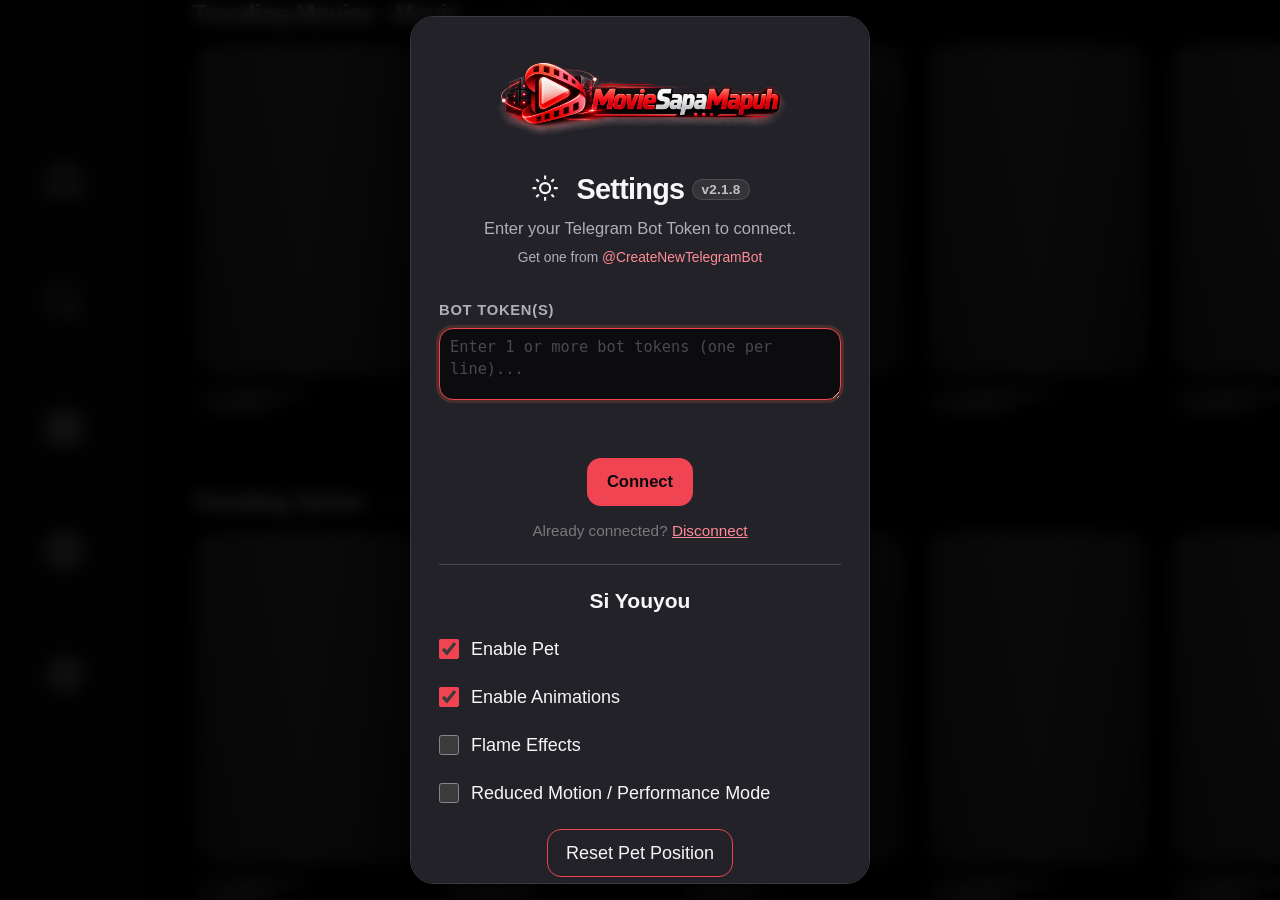
==== commit 3b89ef5a: "feat: integrate optional Si Youyou companions with preserved native and web controls" ====
--- a/android/pencarimovie-server/app/src/main/assets/web/index.html
+++ b/android/pencarimovie-server/app/src/main/assets/web/index.html
@@ -59,6 +59,8 @@
     </script>
       <link rel="stylesheet" href="noir.css" />
     <script defer src="noir.js"></script>
+      <link rel="stylesheet" href="si-youyou.css" />
+    <script defer src="si-youyou.js"></script>
   </head>
   <body class="stream-dark">
     <!-- ─── Loading Screen (shown during session check) ───────── -->
@@ -522,7 +524,7 @@
         </button>
 
         <h2 class="settings-gate__title" id="addonModalTitle">
-          🧩 PencariMovie Addon Configuration
+          🧩 MovieSapaMapuh Addon Configuration
         </h2>
         <p class="settings-gate__desc" id="addonModalDesc">
           Install this addon in Stremio / Nuvio or copy the manifest URL.
--- a/android/pencarimovie-server/app/src/main/assets/web/si-youyou.css
+++ b/android/pencarimovie-server/app/src/main/assets/web/si-youyou.css
@@ -0,0 +1,11 @@
+.youyou-pet { position:fixed; width:112px; height:128px; padding:0; border:0; background:transparent; z-index:100; cursor:grab; touch-action:none; }
+.youyou-pet[hidden],.youyou-pet img[hidden] { display:none !important; }
+.youyou-pet>img { position:absolute; bottom:0; left:0; width:100%; height:100%; object-fit:contain; object-position:center bottom; image-rendering:pixelated; pointer-events:none; }
+.youyou-pet:active { cursor:grabbing; }
+.youyou-pet:focus-visible { outline:2px solid #F04452; outline-offset:3px; border-radius:16px; }
+.youyou-pet .youyou-flame { opacity:.15; }
+.youyou-settings { border-top:1px solid #484853; margin-top:24px; padding:24px 0 8px; color:#F7F7F8; }
+.youyou-settings h3 { margin-bottom:12px; }
+.youyou-settings label { display:flex; gap:12px; align-items:center; min-height:48px; line-height:1.5; }
+.youyou-settings input { accent-color:#F04452; width:20px; height:20px; flex:0 0 20px; }
+.youyou-settings button { margin-top:12px; min-height:48px; border:1px solid #F04452; border-radius:14px; padding:10px 18px; background:#222228; color:#F7F7F8; }
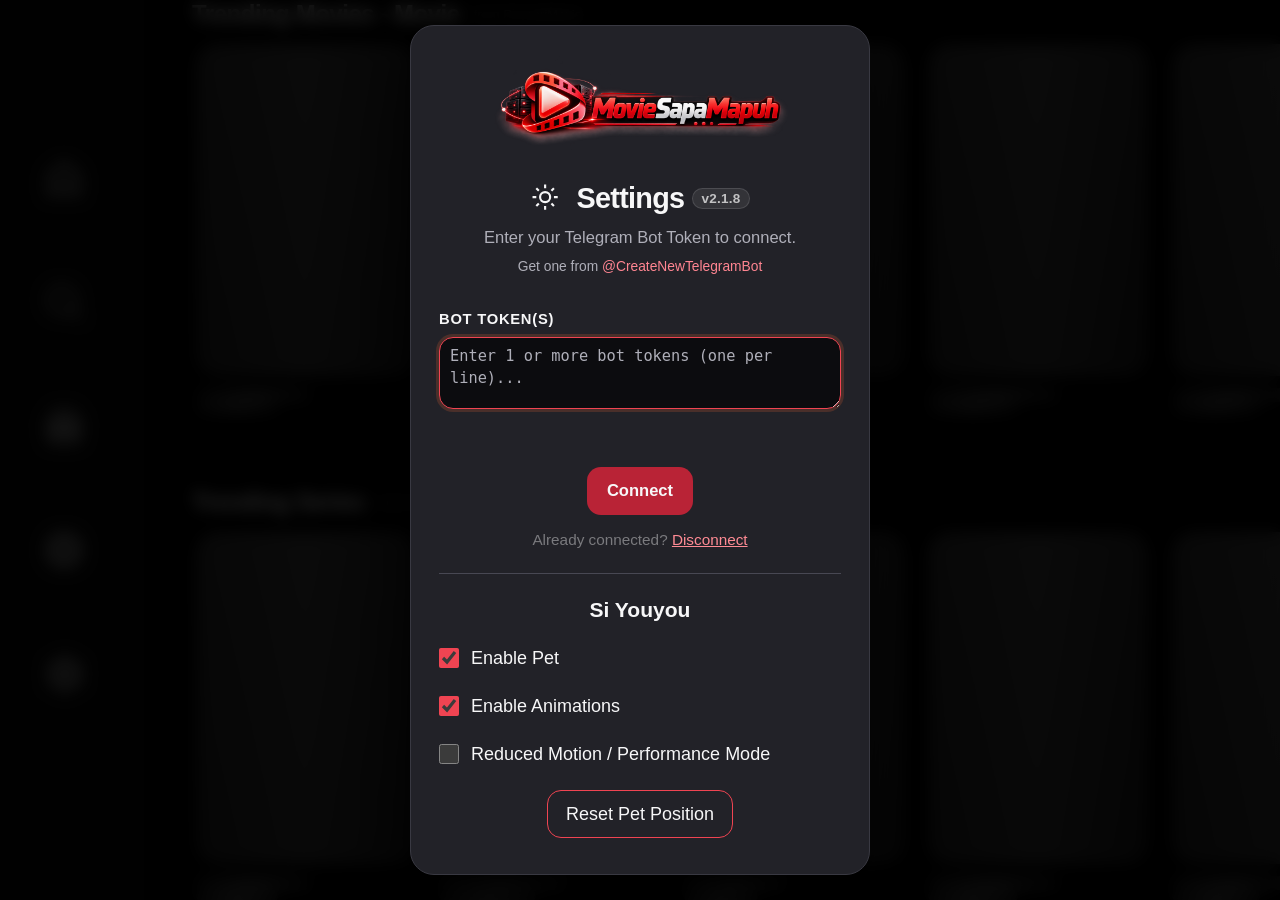
==== commit 68742766: "fix: add floating mobile dock and compact state-aware Library for 1.0.4" ====
--- a/android/pencarimovie-server/app/src/main/assets/web/index.html
+++ b/android/pencarimovie-server/app/src/main/assets/web/index.html
@@ -58,6 +58,7 @@
       })();
     </script>
       <link rel="stylesheet" href="noir.css" />
+    <link rel="stylesheet" href="noir-dock-library.css" />
     <script defer src="noir.js"></script>
       <link rel="stylesheet" href="si-youyou.css" />
     <script defer src="si-youyou.js"></script>
--- a/android/pencarimovie-server/app/src/main/assets/web/noir.css
+++ b/android/pencarimovie-server/app/src/main/assets/web/noir.css
@@ -53,3 +53,151 @@
   html { scroll-behavior:auto; }
   .stream-card,.movie-card,.poster-card,.settings-gate__card { transition:none; animation:none; }
 }
+
+/* Refinement: actual bundled detail/source routes. No DOM or playback hooks change. */
+:root {
+  --noir-action:#B92336; --noir-link:#FF8591;
+  --bg-color:#0C0C0F; --bg-elevated:#222228; --bg-elevated-rgb:34 34 40;
+  --text-color:#F7F7F8; --text-primary:#F7F7F8; --text-secondary:#AFAFB9;
+  --card-bg:#222228; --border-color:#484853;
+}
+.series-detail-shell,.movie-detail-shell,.stream-route-shell { color:var(--noir-text) !important; background-color:var(--noir-bg) !important; }
+.series-detail-shell:not(.detail-trailer-active) .detail-hero-body { max-height:none; overflow:visible; }
+.series-detail-shell:not(.detail-trailer-active) .series-detail-title {
+  font-size:clamp(24px,3vw,40px) !important; line-height:1.2 !important; letter-spacing:-.025em;
+  max-height:none; overflow:visible; overflow-wrap:anywhere; margin:0 0 16px !important;
+}
+.series-detail-shell:not(.detail-trailer-active) .detail-hero-section { min-height:0 !important; padding-top:24px !important; padding-bottom:24px !important; }
+.series-detail-shell:not(.detail-trailer-active) .series-detail-logo { max-width:min(80vw,340px); max-height:120px; object-fit:contain; object-position:left center; }
+.series-detail-description,.movie-detail-content p,.series-detail-support {
+  color:var(--noir-muted) !important; font-size:15px !important; line-height:1.65 !important;
+  max-width:72ch; max-height:none !important; white-space:normal; overflow:visible !important;
+  -webkit-line-clamp:unset !important; overflow-wrap:anywhere;
+}
+.detail-meta-row,.detail-meta-stack,.series-detail-meta,.detail-ratings-row,.movie-ratings-row {
+  gap:10px !important; flex-wrap:wrap !important; font-size:14px !important; line-height:1.5 !important;
+  color:var(--noir-muted) !important; margin-block:12px !important;
+}
+.detail-meta-badge,.detail-rating-item,.movie-rating-card {
+  background:var(--noir-surface); color:var(--noir-text) !important; border:1px solid #484853;
+  border-radius:12px; padding:8px 12px; font-size:14px !important; min-width:0;
+}
+.detail-rating-item img { max-width:28px; max-height:22px; object-fit:contain; }
+.movie-rating-value { font-size:22px !important; color:var(--noir-text) !important; }
+.series-detail-actions { display:flex; flex-wrap:wrap; gap:10px !important; margin-block:20px !important; }
+.series-detail-actions .series-detail-btn,.detail-btn,.stream-route-native-button {
+  background:var(--noir-surface) !important; color:var(--noir-text) !important; border:1px solid #646471 !important;
+  border-radius:14px !important; min-height:44px !important; height:auto !important;
+  padding:12px 18px !important; font-size:14px !important; line-height:1.4 !important; white-space:normal !important;
+}
+.series-detail-actions [data-action="playDefault"],.series-detail-actions .primary,
+.stream-route-chip.selected,.stream-route-autoplay-card,.settings-gate__btn {
+  background:var(--noir-action) !important; color:var(--noir-text) !important; border-color:var(--noir-action) !important;
+}
+.series-insight-section,.movie-cast-section,.detail-comments-section,.detail-company-section,.detail-morelike-section {
+  margin-block:24px !important; padding-block:16px !important; border-top:1px solid #393942;
+}
+.movie-cast-heading,.detail-comments-heading,.detail-company-title,.detail-morelike-title,.cast-detail-section-title,
+.series-insight-section h2,.series-insight-section h3,.movie-detail-content h2,.movie-detail-content h3 {
+  font-size:20px !important; line-height:1.4 !important; color:var(--noir-text) !important;
+  margin:0 0 14px !important; max-height:none !important; height:auto !important; overflow:visible !important;
+  white-space:normal !important; overflow-wrap:anywhere; -webkit-line-clamp:unset !important;
+}
+.series-insight-tabs,.series-rating-seasons { display:flex; flex-wrap:wrap !important; gap:8px !important; margin-bottom:16px !important; }
+.series-insight-tab,.series-rating-season,.series-season-btn {
+  color:var(--noir-muted) !important; background:var(--noir-surface) !important; border:1px solid #484853 !important;
+  font-size:14px !important; line-height:1.4 !important; border-radius:12px !important; padding:10px 14px !important;
+  height:auto !important; min-height:44px; white-space:normal !important;
+}
+.series-insight-tab.selected,.series-rating-season.selected,.series-season-btn.selected {
+  color:var(--noir-text) !important; border-color:var(--noir-accent) !important; background:#392027 !important;
+}
+.movie-cast-track,.series-cast-track { gap:14px !important; padding-block:4px 12px !important; overflow-x:auto; }
+.movie-cast-card,.series-cast-card { flex:0 0 104px !important; width:104px !important; min-width:0 !important; max-width:104px !important; }
+.movie-cast-avatar { width:80px !important; height:80px !important; margin-bottom:10px; }
+.movie-cast-name,.movie-cast-role { font-size:13px !important; line-height:1.45 !important; white-space:normal !important; overflow:visible !important; max-height:none !important; -webkit-line-clamp:unset !important; overflow-wrap:anywhere; }
+.movie-cast-name { color:var(--noir-text) !important; }
+.movie-cast-role,.detail-comments-subtitle,.detail-comment-card,.series-insight-empty,.series-rating-summary { color:var(--noir-muted) !important; font-size:14px !important; line-height:1.6 !important; }
+.detail-comment-card { background:var(--noir-surface); border:1px solid #484853; border-radius:16px; padding:16px !important; }
+.series-insight-section [class*="label"],.series-insight-section [class*="value"] { font-size:14px !important; line-height:1.6 !important; overflow-wrap:anywhere; }
+
+/* Source lists keep their scroll container and measured/virtual row structure. */
+.stream-route-panel-shell { background:var(--noir-bg) !important; border:1px solid #393942 !important; border-radius:20px !important; padding:12px !important; box-shadow:none !important; }
+.stream-route-list { padding:4px 4px 24px !important; }
+.stream-route-card { background:var(--noir-surface) !important; color:var(--noir-text) !important; border:1px solid #484853 !important; border-radius:16px !important; padding:16px !important; box-shadow:none !important; min-width:0; }
+.stream-route-card:hover,.stream-route-card.focused,.stream-route-card:focus-visible,.stream-route-card:active { border-color:var(--noir-accent) !important; background:#302027 !important; box-shadow:inset 3px 0 var(--noir-accent) !important; outline-color:var(--noir-accent) !important; }
+.stream-route-card-copy { gap:6px !important; min-width:0 !important; }
+.stream-route-card-heading { color:var(--noir-text) !important; font-size:15px !important; font-weight:650 !important; line-height:1.5 !important; }
+.stream-route-card-line,.stream-route-detail-line { color:var(--noir-text) !important; font-size:14px !important; line-height:1.55 !important; }
+.stream-route-card-line.secondary,.stream-route-card-meta,.stream-route-meta-item,.stream-route-subtitle,.stream-route-addon-name { color:var(--noir-muted) !important; font-size:13px !important; line-height:1.5 !important; }
+.stream-route-card-heading,.stream-route-card-line,.stream-route-detail-line {
+  display:block !important; white-space:normal !important; overflow-wrap:anywhere; word-break:normal !important;
+  max-height:none !important; overflow:visible !important; -webkit-line-clamp:unset !important; text-overflow:clip !important;
+}
+.stream-route-card-quality,.stream-route-stream-badge,.stream-route-addon-badge { color:var(--noir-text) !important; background:#34343E !important; border:1px solid #626270 !important; border-radius:8px !important; font-size:12px !important; line-height:1.5; padding:3px 7px; white-space:normal; }
+.stream-route-card-badges,.stream-route-card-meta { display:flex; flex-wrap:wrap; gap:6px; }
+.stream-route-chip { background:var(--noir-surface) !important; color:var(--noir-text) !important; border-color:#626270 !important; font-size:13px !important; min-height:44px !important; height:auto !important; padding:10px 14px !important; }
+.stream-route-chip.selected { background:var(--noir-action) !important; border-color:var(--noir-accent) !important; }
+.stream-route-title { color:var(--noir-text) !important; font-size:clamp(22px,3vw,36px) !important; line-height:1.25 !important; max-height:none !important; white-space:normal !important; overflow-wrap:anywhere; }
+.stream-route-empty,.stream-route-autoplay-hint { color:var(--noir-muted) !important; }
+
+/* The older PHP/native details overlay also remains available. */
+.stream-modal__content,.file-detail__panel,.file-detail__card { background:var(--noir-bg); color:var(--noir-text); border-radius:20px; }
+.stream-modal__title,.file-detail__title { font-size:clamp(22px,4vw,34px); line-height:1.3; white-space:normal; overflow-wrap:anywhere; }
+.stream-modal__body-text,.stream-modal__meta,.file-detail__meta { color:var(--noir-muted); line-height:1.65; }
+.stream-modal__files-title { font-size:18px; line-height:1.4; white-space:normal; }
+.settings-gate__card label,.settings-gate__card input,.settings-gate__card textarea,.settings-gate__card select { color:var(--noir-text); }
+.settings-gate__card input::placeholder,.settings-gate__card textarea::placeholder { color:var(--noir-muted); opacity:1; }
+.settings-gate__card a,.addon-modal__card a { color:var(--noir-link); }
+@media(max-width:800px) {
+  .series-detail-content,.movie-detail-content { padding:16px 16px 88px !important; }
+  .stream-route-content { display:flex !important; flex-direction:column !important; padding:16px 12px 84px !important; box-sizing:border-box !important; gap:12px !important; }
+  .stream-route-left { display:block !important; flex:0 0 auto !important; width:100% !important; padding:0 !important; }
+  .stream-route-left-inner { padding:0 !important; }
+  .stream-route-logo { max-height:64px !important; max-width:220px !important; object-fit:contain; object-position:left center; }
+  .stream-route-title { font-size:22px !important; margin:0 0 8px !important; }
+  .stream-route-right { flex:1 1 0 !important; height:auto !important; min-height:0 !important; }
+  .stream-route-panel-shell,.stream-route-panel,.stream-route-list { height:auto !important; min-height:0 !important; flex:1 1 0 !important; }
+  .stream-route-card { padding:14px !important; }
+  .stream-route-card-row { margin-bottom:10px !important; }
+  .stream-route-card-side { max-width:28%; min-width:0; }
+}
+/* Override the bundled TV-sized brand spacer and full-width mobile action stack. */
+.series-detail-shell:not(.detail-trailer-active) .detail-hero-brand { min-height:0 !important; margin:0 0 12px !important; }
+.series-detail-actions { flex-direction:row !important; align-items:center !important; justify-content:flex-start !important; padding:0 !important; }
+.series-detail-actions .series-primary-btn,.series-detail-actions .series-secondary-btn,.series-detail-actions .series-circle-btn {
+  color:var(--noir-text) !important; background:var(--noir-surface) !important; border:1px solid #646471 !important;
+  border-radius:14px !important; height:auto !important; min-height:44px !important; width:auto !important;
+  font-size:14px !important; line-height:1.4 !important; padding:12px 16px !important; white-space:normal !important;
+}
+.series-detail-actions .series-primary-btn { background:var(--noir-action) !important; border-color:var(--noir-action) !important; }
+.series-detail-actions .series-circle-btn { width:44px !important; height:44px !important; padding:10px !important; }
+.series-detail-actions svg,.series-btn-icon { width:22px !important; height:22px !important; }
+.series-detail-actions button.focused,.series-detail-actions button:focus-visible { outline:2px solid var(--noir-link) !important; outline-offset:3px; }
+.detail-comments-mode,.detail-comments-mode.selected,.settings-dialog-option,.settings-text-dialog-field,
+.settings-dialog-option.focused,.settings-text-dialog-field:focus,.settings-text-dialog-field.focused {
+  background:var(--noir-surface) !important; color:var(--noir-text) !important; border-color:#646471 !important;
+}
+.settings-language-option.focused .settings-dialog-option-label,.settings-language-option.focused .settings-language-option-check,
+.settings-single-choice-option.focused .settings-single-choice-option-check { color:var(--noir-text) !important; }
+.detail-comments-mode.selected,.settings-dialog-option.focused,.settings-text-dialog-field:focus { border:1px solid var(--noir-accent) !important; }
+.stream-route-chip-wrap { flex:0 0 auto !important; height:auto !important; min-height:44px !important; margin-bottom:12px !important; }
+.stream-route-chip-track { height:auto !important; flex:0 0 auto !important; }
+@media(max-width:800px) {
+  .stream-route-left-inner { align-items:flex-start !important; text-align:left !important; width:100% !important; }
+}
+.series-detail-shell,.movie-detail-shell {
+  --detail-text-primary:#F7F7F8; --detail-text-secondary:#AFAFB9;
+  --detail-bg-card:#222228; --detail-focus-ring:#F04452;
+}
+.stream-file-card { background:var(--noir-surface); border:1px solid #484853; border-radius:16px; padding:12px; gap:12px; }
+.stream-file-card__info { min-width:0; }
+.stream-file-card__title { color:var(--noir-text); font-size:14px; line-height:1.5; white-space:normal; overflow:visible; max-height:none; -webkit-line-clamp:unset; overflow-wrap:anywhere; }
+.stream-file-card__meta { gap:6px; flex-wrap:wrap; }
+.stream-file-card__badge { background:#34343E; color:var(--noir-text); border:1px solid #626270; font-size:12px; border-radius:8px; }
+.stream-file-card__size { color:var(--noir-muted); font-size:12px; }
+.stream-file-card__btn { background:var(--noir-action); color:var(--noir-text); min-width:44px; min-height:44px; border-radius:12px; }
+.series-detail-shell:not(.detail-trailer-active) .detail-hero-section { height:auto !important; }
+@media(min-width:801px) {
+  .stream-route-content { grid-template-columns:minmax(0,.32fr) minmax(0,.68fr); padding:32px; gap:24px; }
+}
--- a/android/pencarimovie-server/app/src/main/assets/web/noir-dock-library.css
+++ b/android/pencarimovie-server/app/src/main/assets/web/noir-dock-library.css
@@ -0,0 +1,119 @@
+/* Mobile capsule dock and Library presentation; original nodes/handlers retained. */
+@media (max-width:800px) {
+  :root {
+    --noir-dock-gap:14px;
+    --noir-safe-bottom:env(safe-area-inset-bottom,0px);
+    --noir-dock-space:calc(94px + var(--noir-safe-bottom));
+  }
+  .home-sidebar.root-sidebar-legacy,.modern-sidebar-shell {
+    position:fixed !important;
+    inset:auto max(12px,env(safe-area-inset-right,0px)) calc(var(--noir-dock-gap) + var(--noir-safe-bottom)) max(12px,env(safe-area-inset-left,0px)) !important;
+    width:auto !important; max-width:560px !important; margin:0 auto !important;
+    height:auto !important; min-height:64px !important; max-height:none !important;
+    padding:6px !important; box-sizing:border-box !important;
+    border:1px solid #484853 !important; border-radius:32px !important;
+    background:#1B1B22 !important; color:var(--noir-text) !important;
+    box-shadow:0 8px 24px #0006 !important;
+    overflow:visible !important; contain:none !important;
+    transform:none !important; animation:none !important; transition:none !important;
+    backdrop-filter:none !important; -webkit-backdrop-filter:none !important;
+    pointer-events:auto !important; z-index:1000 !important;
+  }
+  .home-sidebar .home-nav-list,.modern-sidebar-shell .modern-sidebar-panel,.modern-sidebar-shell .modern-sidebar-nav-list {
+    display:flex !important; flex-direction:row !important; align-items:stretch !important;
+    justify-content:space-between !important; flex:1 1 auto !important; gap:2px !important;
+    width:100% !important; min-width:0 !important; height:auto !important; min-height:0 !important;
+    margin:0 !important; padding:0 !important; position:static !important;
+    opacity:1 !important; visibility:visible !important; transform:none !important;
+    border:0 !important; box-shadow:none !important; background:transparent !important;
+    overflow:visible !important;
+  }
+  .home-sidebar .home-nav-item,.modern-sidebar-shell .modern-sidebar-nav-item {
+    display:flex !important; flex-direction:column !important; align-items:center !important;
+    justify-content:center !important; flex:1 1 0 !important; gap:4px !important;
+    position:relative !important; width:auto !important; min-width:0 !important;
+    height:auto !important; min-height:50px !important; max-height:none !important;
+    margin:0 !important; padding:5px 2px !important; box-sizing:border-box !important;
+    background:transparent !important; color:var(--noir-muted) !important;
+    border:0 !important; border-radius:22px !important; box-shadow:none !important;
+    transform:none !important; overflow:visible !important; outline:none !important;
+    transition:color 200ms ease,background-color 200ms ease !important;
+  }
+  .home-sidebar .home-nav-item.selected,.modern-sidebar-shell .modern-sidebar-nav-item.selected {
+    background:#40212B !important; color:var(--noir-text) !important;
+  }
+  .home-sidebar .home-nav-item:focus-visible,.modern-sidebar-shell .modern-sidebar-nav-item:focus-visible {
+    outline:2px solid var(--noir-link) !important; outline-offset:1px !important;
+  }
+  .home-sidebar .home-nav-icon-wrap,.modern-sidebar-shell .modern-sidebar-nav-icon-circle {
+    position:static !important; display:flex !important; align-items:center !important; justify-content:center !important;
+    flex:0 0 20px !important; width:20px !important; height:20px !important; min-width:20px !important;
+    padding:0 !important; margin:0 !important; background:transparent !important; transform:none !important;
+  }
+  .home-sidebar .home-nav-icon,.modern-sidebar-shell .modern-sidebar-nav-icon {
+    display:block !important; width:20px !important; height:20px !important; font-size:20px !important;
+  }
+  .home-nav-item.selected .home-nav-icon-wrap,.modern-sidebar-nav-item.selected .modern-sidebar-nav-icon-circle { color:var(--noir-link) !important; }
+  .home-sidebar .home-nav-label,.modern-sidebar-shell .modern-sidebar-nav-label {
+    display:block !important; position:static !important; width:100% !important; min-width:0 !important;
+    height:auto !important; max-height:none !important; margin:0 !important; padding:0 !important;
+    font-size:12px !important; font-weight:600 !important; line-height:1.35 !important; letter-spacing:0 !important;
+    color:inherit !important; opacity:1 !important; visibility:visible !important;
+    white-space:normal !important; overflow-wrap:anywhere !important; text-align:center !important;
+    overflow:visible !important; transform:none !important; transition:color 200ms ease !important;
+  }
+  /* Existing pill expands a sidebar on TV; all of its actions are in the mobile dock. */
+  .modern-sidebar-shell .modern-sidebar-pill { display:none !important; }
+  .home-main,.addons-main,.search-main,.settings-workspace {
+    padding-bottom:var(--noir-dock-space) !important;
+    scroll-padding-bottom:var(--noir-dock-space);
+  }
+  .home-screen-shell,.search-screen-shell,.library-shell,.addons-shell,.settings-shell { transform:none !important; animation:none !important; }
+  .home-shell:before { display:none !important; }
+  /* One viewport scroll container; natural content growth, no fixed content heights. */
+  .home-shell.library-shell {
+    height:100vh !important; height:100dvh !important; min-height:0 !important;
+    overflow-y:auto !important; overflow-x:hidden !important;
+    display:block !important; box-sizing:border-box !important;
+  }
+  .library-shell .library-main {
+    width:100% !important; max-width:100% !important; height:auto !important;
+    min-height:100% !important; margin:0 !important; display:flex !important;
+    padding:16px 16px var(--noir-dock-space) !important;
+    padding-top:max(16px,env(safe-area-inset-top,0px)) !important;
+    box-sizing:border-box !important; overflow:visible !important;
+  }
+  .library-main .library-page {
+    display:flex !important; flex-direction:column !important; flex:1 1 auto !important;
+    min-height:0 !important; min-width:0 !important; width:100% !important;
+  }
+  .library-page-header { flex:0 0 auto; gap:8px !important; margin-bottom:16px !important; }
+  .library-page-title { font-size:24px !important; line-height:1.3 !important; color:var(--noir-text) !important; }
+  .library-picker-groups { flex:0 0 auto; margin-bottom:16px !important; }
+  .library-picker-anchor {
+    height:auto !important; min-height:48px !important; border-radius:12px !important;
+    background:var(--noir-surface) !important; color:var(--noir-text) !important; border-color:#484853 !important;
+  }
+  .library-picker-anchor.focused,.library-picker-anchor:hover,.library-picker.open .library-picker-anchor {
+    background:#30202A !important; border-color:var(--noir-link) !important; box-shadow:none !important;
+  }
+  .library-picker-title { font-size:12px !important; line-height:1.4 !important; color:var(--noir-muted) !important; }
+  .library-picker-value { font-size:14px !important; line-height:1.4 !important; color:var(--noir-text) !important; white-space:normal !important; }
+  .library-picker-chevron { color:var(--noir-muted) !important; fill:currentColor; }
+  .library-picker-menu { background:var(--noir-surface) !important; color:var(--noir-text) !important; }
+  .library-picker-option { color:var(--noir-text) !important; white-space:normal !important; height:auto !important; }
+  .library-picker-option.focused,.library-picker-option.selected { background:var(--noir-action) !important; color:var(--noir-text) !important; }
+  #libraryContentAreaMount { display:flex; flex-direction:column; flex:1 0 auto; min-width:0; }
+  .library-empty-state {
+    flex:1 0 auto; min-height:0 !important; padding:24px 12px !important; gap:12px !important;
+    box-sizing:border-box; max-width:100%; justify-content:center;
+  }
+  .library-empty-icon { width:44px !important; height:44px !important; flex:0 0 auto; color:var(--noir-muted) !important; }
+  .library-empty-title { font-size:22px !important; line-height:1.35 !important; margin:0 !important; color:var(--noir-text) !important; }
+  .library-empty-subtitle { font-size:14px !important; line-height:1.6 !important; max-width:32ch; margin:0 !important; color:var(--noir-muted) !important; }
+  .library-empty-title,.library-empty-subtitle { overflow-wrap:anywhere; }
+}
+@media (max-width:800px) and (prefers-reduced-motion:reduce) {
+  .home-sidebar .home-nav-item,.modern-sidebar-shell .modern-sidebar-nav-item,
+  .home-sidebar .home-nav-label,.modern-sidebar-shell .modern-sidebar-nav-label { transition:none !important; }
+}
--- a/android/pencarimovie-server/app/src/main/assets/web/si-youyou.css
+++ b/android/pencarimovie-server/app/src/main/assets/web/si-youyou.css
@@ -1,9 +1,8 @@
-.youyou-pet { position:fixed; width:112px; height:128px; padding:0; border:0; background:transparent; z-index:100; cursor:grab; touch-action:none; }
+.youyou-pet { position:fixed; width:112px; height:128px; padding:0; border:0; background:transparent !important; box-shadow:none !important; min-height:0 !important; max-width:none !important; transform:none !important; z-index:100; cursor:grab; touch-action:none; }
 .youyou-pet[hidden],.youyou-pet img[hidden] { display:none !important; }
-.youyou-pet>img { position:absolute; bottom:0; left:0; width:100%; height:100%; object-fit:contain; object-position:center bottom; image-rendering:pixelated; pointer-events:none; }
+.youyou-pet>img { position:absolute; bottom:0; left:0; image-rendering:pixelated; pointer-events:none; }
 .youyou-pet:active { cursor:grabbing; }
 .youyou-pet:focus-visible { outline:2px solid #F04452; outline-offset:3px; border-radius:16px; }
-.youyou-pet .youyou-flame { opacity:.15; }
 .youyou-settings { border-top:1px solid #484853; margin-top:24px; padding:24px 0 8px; color:#F7F7F8; }
 .youyou-settings h3 { margin-bottom:12px; }
 .youyou-settings label { display:flex; gap:12px; align-items:center; min-height:48px; line-height:1.5; }
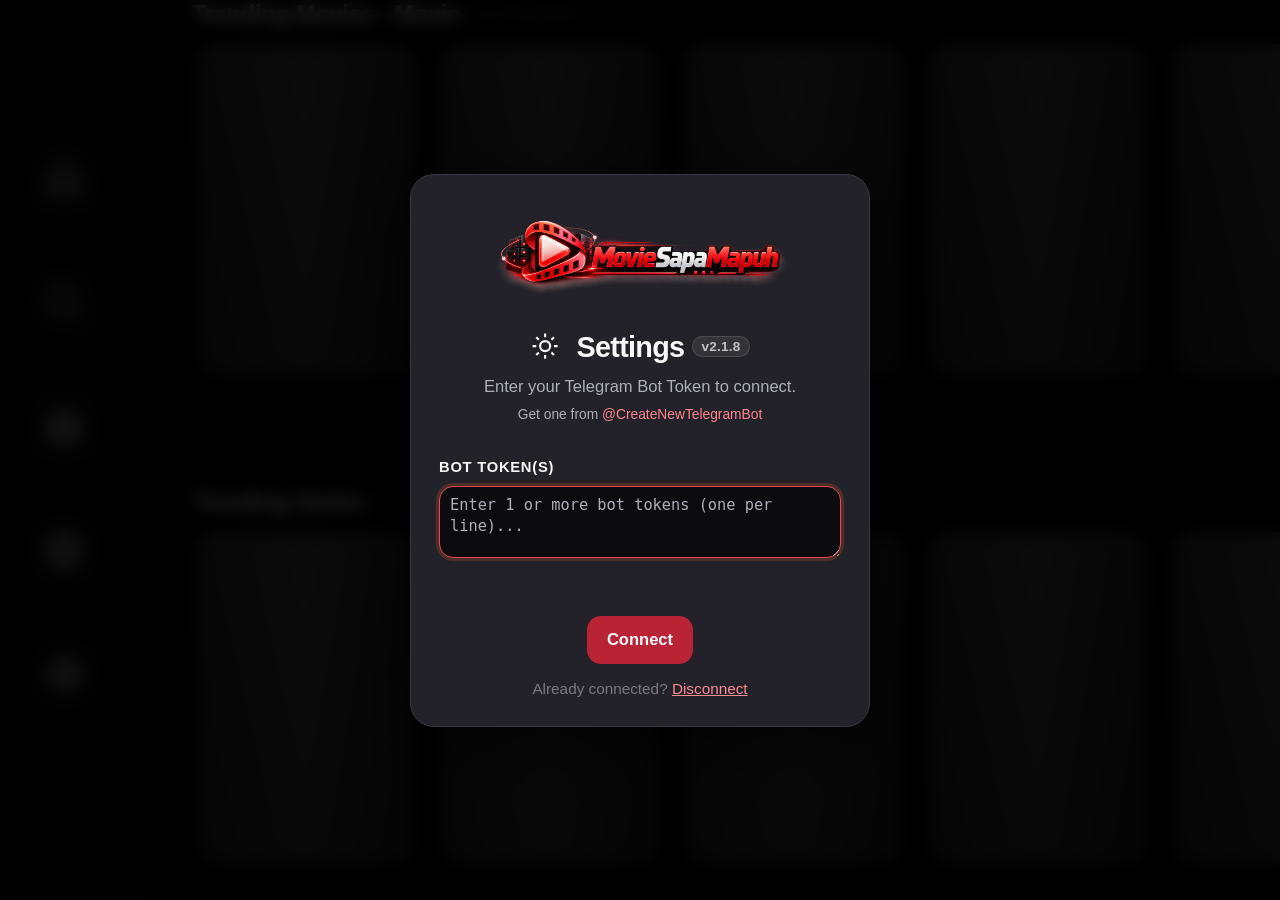
==== commit d65adf5e: "feat: replace interactive pet with walking loader and native CSS cursor" ====
--- a/android/pencarimovie-server/app/src/main/assets/web/index.html
+++ b/android/pencarimovie-server/app/src/main/assets/web/index.html
@@ -60,8 +60,10 @@
       <link rel="stylesheet" href="noir.css" />
     <link rel="stylesheet" href="noir-dock-library.css" />
     <script defer src="noir.js"></script>
-      <link rel="stylesheet" href="si-youyou.css" />
-    <script defer src="si-youyou.js"></script>
+      <link rel="stylesheet" href="youyou-loader.css" />
+    <script defer src="youyou-loader.js"></script>
+    <link rel="stylesheet" href="youyou-cursor.css" />
+    <script defer src="youyou-cursor.js"></script>
   </head>
   <body class="stream-dark">
     <!-- ─── Loading Screen (shown during session check) ───────── -->
--- a/android/pencarimovie-server/app/src/main/assets/web/youyou-loader.css
+++ b/android/pencarimovie-server/app/src/main/assets/web/youyou-loader.css
@@ -0,0 +1,52 @@
+/* One four-frame, in-place walk; no companion, cursor overlay, or JS animation loop. */
+.youyou-walk { display:block; position:relative; width:148px; height:117.2px; flex:0 0 auto; margin:0 auto; opacity:0; }
+.youyou-walk img { position:absolute; inset:0; display:block; width:148px; height:117.2px; max-width:none; object-fit:contain; image-rendering:pixelated; opacity:0; pointer-events:none; animation-duration:500ms; animation-timing-function:step-end; animation-iteration-count:infinite; animation-play-state:paused; }
+.youyou-walk img:first-child { opacity:1; animation-name:youyou-frame-1; }
+.youyou-walk img:nth-child(2) { animation-name:youyou-frame-2; }
+.youyou-walk img:nth-child(3) { animation-name:youyou-frame-3; }
+.youyou-walk img:nth-child(4) { animation-name:youyou-frame-4; }
+.youyou-ready > .youyou-walk { opacity:1; transition:opacity 120ms ease; }
+.youyou-ready.youyou-visible > .youyou-walk img { animation-play-state:running; }
+.youyou-page-hidden .youyou-walk img { animation-play-state:paused !important; }
+@keyframes youyou-frame-1 { 0%,24.999%{opacity:1} 25%,100%{opacity:0} }
+@keyframes youyou-frame-2 { 0%,24.999%{opacity:0} 25%,49.999%{opacity:1} 50%,100%{opacity:0} }
+@keyframes youyou-frame-3 { 0%,49.999%{opacity:0} 50%,74.999%{opacity:1} 75%,100%{opacity:0} }
+@keyframes youyou-frame-4 { 0%,74.999%{opacity:0} 75%,99.999%{opacity:1} 100%{opacity:0} }
+/* Hide only superseded decorative spinners; preserve labels, warnings and all controls. */
+.youyou-loading > .nuvio-loading-indicator,.youyou-loading > .loading-screen__spinner,
+.youyou-loading > .stream-loading__spinner,.youyou-loading > .file-detail__resolving-spinner { display:none !important; }
+.youyou-loading { color:var(--noir-muted,#AFAFB9); }
+.youyou-loading:not(.hidden):not([hidden]) { gap:12px; }
+.home-loading-state.youyou-loading,.detail-loading-shell.youyou-loading,.stream-route-loading.youyou-loading,
+.library-loading-state.youyou-loading,.search-loading.youyou-loading,.stream-loading.youyou-loading {
+  display:flex; flex-direction:column; align-items:center; justify-content:center;
+  background:var(--noir-bg,#0C0C0F); padding:24px 12px; box-sizing:border-box;
+  min-height:180px; width:100%; max-width:100%;
+}
+.home-loading-state.youyou-loading,.detail-loading-shell.youyou-loading { min-height:55vh; min-height:min(55vh,360px); }
+.youyou-loading > span:not(.youyou-walk):not(.nuvio-loading-indicator),.youyou-loading > p,.youyou-loading .loading-screen__text,.youyou-loading-label,.youyou-loading .library-loading-label { color:var(--noir-muted,#AFAFB9); font-size:14px !important; line-height:1.6 !important; }
+.youyou-loading.youyou-unavailable > .youyou-walk { display:none; }
+/* Enrichment-only placeholder strokes are not a real loading lifecycle. Do not loop a mascot per card. */
+.home-poster-copy-skeleton,.home-continue-copy-skeleton { visibility:hidden; animation:none !important; }
+.home-hero-backdrop-loading,.home-modern-hero-media-loading,.home-continue-media-loading { animation:none !important; }
+@media(prefers-reduced-motion:reduce) {
+  .youyou-walk img { animation:none !important; }
+  .youyou-ready > .youyou-walk { transition:none; }
+}
+  .search-empty-state h2 { font-size:22px !important; line-height:1.35 !important; margin:0 !important; color:var(--noir-text); }
+  .search-empty-state p { font-size:14px !important; line-height:1.6 !important; margin:0 !important; max-width:32ch; color:var(--noir-muted); }
+  .search-empty-icon { display:block; width:48px !important; height:48px !important; font-size:0 !important; color:var(--noir-muted); flex:0 0 auto; }
+  .search-empty-icon::before { content:''; display:block; width:100%; height:100%; background:center/contain no-repeat url("data:image/svg+xml,%3Csvg xmlns='http://www.w3.org/2000/svg' viewBox='0 0 24 24' fill='none' stroke='%23AFAFB9' stroke-width='1.6'%3E%3Ccircle cx='10.5' cy='10.5' r='6.5'/%3E%3Cpath d='m16 16 5 5'/%3E%3C/svg%3E"); }
+/* Search matches the compact Library empty state without changing validation/results. */
+@media(max-width:800px) {
+  .home-shell.search-screen-shell { display:block !important; height:100vh !important; height:100dvh !important; min-height:0 !important; overflow-y:auto !important; overflow-x:hidden !important; }
+  .search-screen-shell .search-content {
+    display:flex !important; flex-direction:column; box-sizing:border-box; width:100% !important; max-width:100% !important;
+    margin:0 !important; height:auto !important; min-height:100% !important; overflow:visible !important;
+    padding:16px 16px var(--noir-dock-space,94px) !important;
+  }
+  .search-content .search-header { flex:0 0 auto; margin:0 0 16px !important; width:100% !important; padding:0 !important; }
+  .search-content .search-empty-state { flex:1 0 auto; min-height:0 !important; padding:24px 12px !important; gap:12px; box-sizing:border-box; }
+  .search-content .search-results-row { flex:0 0 auto; }
+  .search-loading.youyou-loading,.library-loading-state.youyou-loading { flex:1 0 auto; min-height:0 !important; }
+}
--- a/android/pencarimovie-server/app/src/main/assets/web/youyou-cursor.css
+++ b/android/pencarimovie-server/app/src/main/assets/web/youyou-cursor.css
@@ -0,0 +1,17 @@
+/* Explicit fine-pointer gating in JS; URL fallbacks remain native if a browser rejects PNG cursors. */
+html.youyou-cursor {
+  --youyou-cursor:url('assets/si-youyou-cursor/normal.png') 10 33;
+  cursor:var(--youyou-cursor), auto;
+}
+html.youyou-cursor-down { --youyou-cursor:url('assets/si-youyou-cursor/click.png') 11 40; }
+html.youyou-cursor body { cursor:var(--youyou-cursor), auto; }
+html.youyou-cursor a[href],html.youyou-cursor button,html.youyou-cursor [role="button"],
+html.youyou-cursor [data-action],html.youyou-cursor .focusable { cursor:var(--youyou-cursor), pointer; }
+/* Explicit functional cursors continue to win on inline styles; editable/player/drag regions stay native. */
+html.youyou-cursor input,html.youyou-cursor textarea,html.youyou-cursor select,
+html.youyou-cursor video,html.youyou-cursor audio,html.youyou-cursor [draggable="true"],
+html.youyou-cursor [draggable="true"] *,html.youyou-cursor [data-native-cursor],html.youyou-cursor [data-native-cursor] *,
+html.youyou-cursor .player-toolbar,html.youyou-cursor .player-toolbar * { cursor:revert; }
+html.youyou-cursor textarea,html.youyou-cursor input:not([type="checkbox"]):not([type="radio"]):not([type="range"]):not([type="button"]):not([type="submit"]):not([type="reset"]):not([type="color"]):not([type="file"]),
+html.youyou-cursor [contenteditable="true"],html.youyou-cursor [contenteditable="true"] * { cursor:text; }
+html.youyou-cursor button:disabled,html.youyou-cursor [aria-disabled="true"] { cursor:not-allowed; }
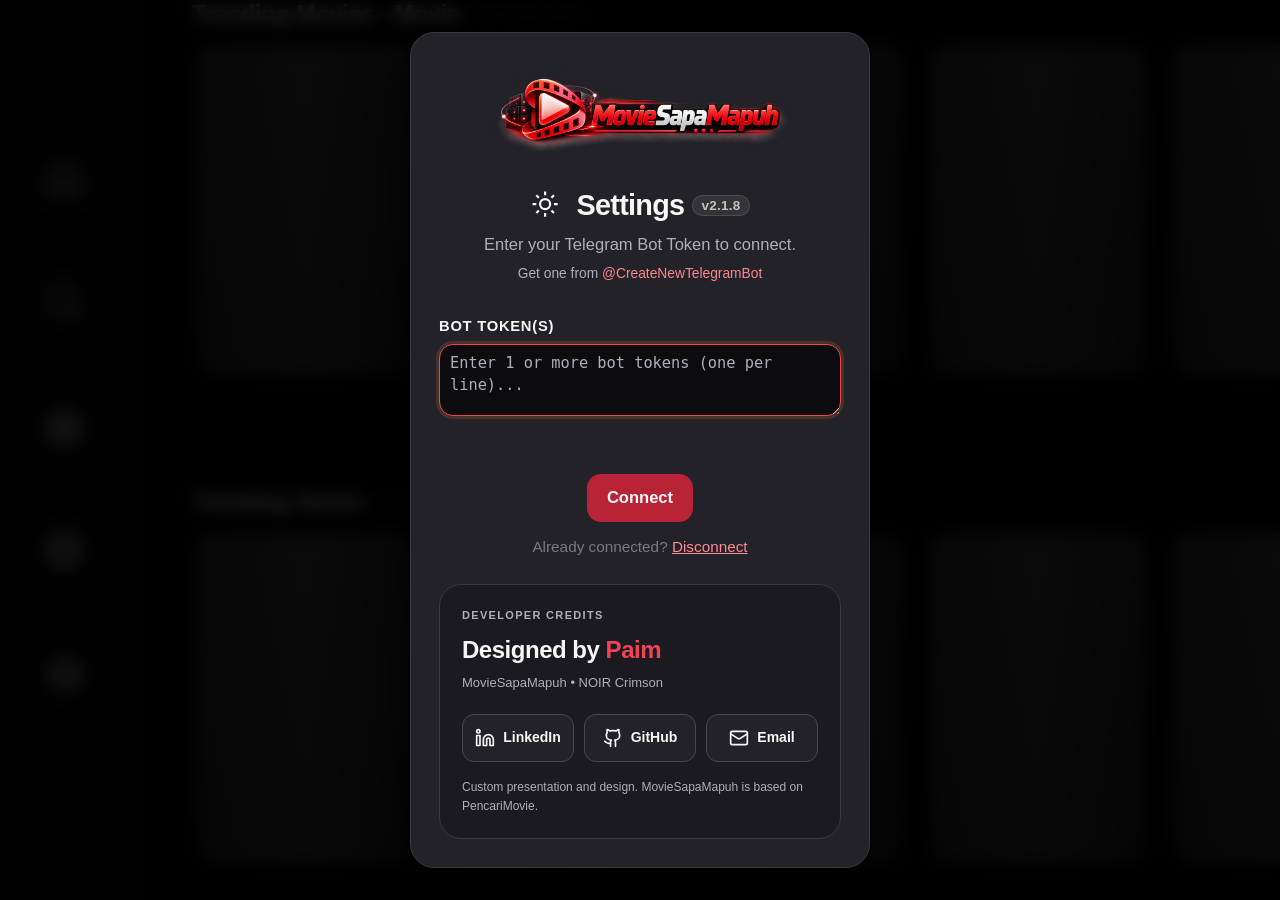
==== commit 47dd7f78: "style: add Developer Credits to Settings [skip apk]" ====
--- a/android/pencarimovie-server/app/src/main/assets/web/index.html
+++ b/android/pencarimovie-server/app/src/main/assets/web/index.html
@@ -58,6 +58,7 @@
       })();
     </script>
       <link rel="stylesheet" href="noir.css" />
+    <link rel="stylesheet" href="developer-credits.css" />
     <link rel="stylesheet" href="noir-dock-library.css" />
     <script defer src="noir.js"></script>
       <link rel="stylesheet" href="youyou-loader.css" />
@@ -512,6 +513,61 @@
             </div>
           </div>
         </div>
+
+        <section class="developer-credits" aria-labelledby="developerCreditsTitle">
+          <p class="developer-credits__eyebrow">DEVELOPER CREDITS</p>
+          <h2 id="developerCreditsTitle">Designed by <span>Paim</span></h2>
+          <p class="developer-credits__subtitle">MovieSapaMapuh • NOIR Crimson</p>
+          <div class="developer-credits__contacts">
+            <a class="developer-credits__contact" href="https://www.linkedin.com/in/paim41/" target="_blank" rel="noopener noreferrer"><svg aria-hidden="true" focusable="false"
+  xmlns="http://www.w3.org/2000/svg"
+  width="24"
+  height="24"
+  viewBox="0 0 24 24"
+  fill="none"
+  stroke="currentColor"
+  stroke-width="2"
+  stroke-linecap="round"
+  stroke-linejoin="round"
+>
+  <path d="M16 8a6 6 0 0 1 6 6v7h-4v-7a2 2 0 0 0-2-2 2 2 0 0 0-2 2v7h-4v-7a6 6 0 0 1 6-6z" />
+  <rect width="4" height="12" x="2" y="9" />
+  <circle cx="4" cy="4" r="2" />
+</svg>
+<span>LinkedIn</span></a>
+            <a class="developer-credits__contact" href="https://github.com/Paim41/" target="_blank" rel="noopener noreferrer"><svg aria-hidden="true" focusable="false"
+  xmlns="http://www.w3.org/2000/svg"
+  width="24"
+  height="24"
+  viewBox="0 0 24 24"
+  fill="none"
+  stroke="currentColor"
+  stroke-width="2"
+  stroke-linecap="round"
+  stroke-linejoin="round"
+>
+  <path d="M15 22v-4a4.8 4.8 0 0 0-1-3.5c3 0 6-2 6-5.5.08-1.25-.27-2.48-1-3.5.28-1.15.28-2.35 0-3.5 0 0-1 0-3 1.5-2.64-.5-5.36-.5-8 0C6 2 5 2 5 2c-.3 1.15-.3 2.35 0 3.5A5.403 5.403 0 0 0 4 9c0 3.5 3 5.5 6 5.5-.39.49-.68 1.05-.85 1.65-.17.6-.22 1.23-.15 1.85v4" />
+  <path d="M9 18c-4.51 2-5-2-7-2" />
+</svg>
+<span>GitHub</span></a>
+            <a class="developer-credits__contact" href="mailto:mailto@gmail.com"><svg aria-hidden="true" focusable="false"
+  xmlns="http://www.w3.org/2000/svg"
+  width="24"
+  height="24"
+  viewBox="0 0 24 24"
+  fill="none"
+  stroke="currentColor"
+  stroke-width="2"
+  stroke-linecap="round"
+  stroke-linejoin="round"
+>
+  <rect width="20" height="16" x="2" y="4" rx="2" />
+  <path d="m22 7-8.97 5.7a1.94 1.94 0 0 1-2.06 0L2 7" />
+</svg>
+<span>Email</span></a>
+          </div>
+          <p class="developer-credits__attribution">Custom presentation and design. MovieSapaMapuh is based on PencariMovie.</p>
+        </section>
       </div>
     </div>
 
--- a/android/pencarimovie-server/app/src/main/assets/web/developer-credits.css
+++ b/android/pencarimovie-server/app/src/main/assets/web/developer-credits.css
@@ -0,0 +1,28 @@
+/* Scoped Settings credit card; existing controls and page layout are unchanged. */
+.developer-credits {
+  margin-top:28px; padding:22px; background:#1A1A20; color:#F7F7F8;
+  border:1px solid #393942; border-radius:22px; text-align:left;
+}
+.developer-credits .developer-credits__eyebrow {
+  margin:0 0 10px; color:#AFAFB9; font-size:11px; font-weight:700; letter-spacing:.12em; line-height:1.5;
+}
+.developer-credits h2 { margin:0; color:#F7F7F8; font-size:24px; font-weight:700; line-height:1.3; letter-spacing:-.02em; }
+.developer-credits h2 span { color:#F04452; }
+.developer-credits .developer-credits__subtitle { margin:8px 0 20px; color:#AFAFB9; font-size:13px; line-height:1.6; }
+.developer-credits__contacts { display:grid; grid-template-columns:repeat(3,minmax(0,1fr)); gap:10px; }
+.developer-credits .developer-credits__contact {
+  display:flex; align-items:center; justify-content:center; gap:8px;
+  box-sizing:border-box; min-height:48px; padding:12px 10px;
+  color:#F7F7F8; background:#222228; border:1px solid #484853; border-radius:12px;
+  font-size:14px; font-weight:600; line-height:1.5; text-decoration:none;
+  white-space:normal; overflow-wrap:anywhere;
+}
+.developer-credits__contact svg { width:20px; height:20px; flex:0 0 20px; }
+.developer-credits .developer-credits__contact:hover { background:#30202A; border-color:#F04452; }
+.developer-credits .developer-credits__contact:focus-visible { outline:2px solid #F04452 !important; outline-offset:3px; }
+.developer-credits .developer-credits__contact:active { background:#40212B; border-color:#F04452; }
+.developer-credits .developer-credits__attribution { margin:16px 0 0; color:#AFAFB9; font-size:12px; line-height:1.6; }
+@media(max-width:480px) {
+  .developer-credits { padding:18px 16px; border-radius:20px; }
+  .developer-credits__contacts { grid-template-columns:minmax(0,1fr); }
+}
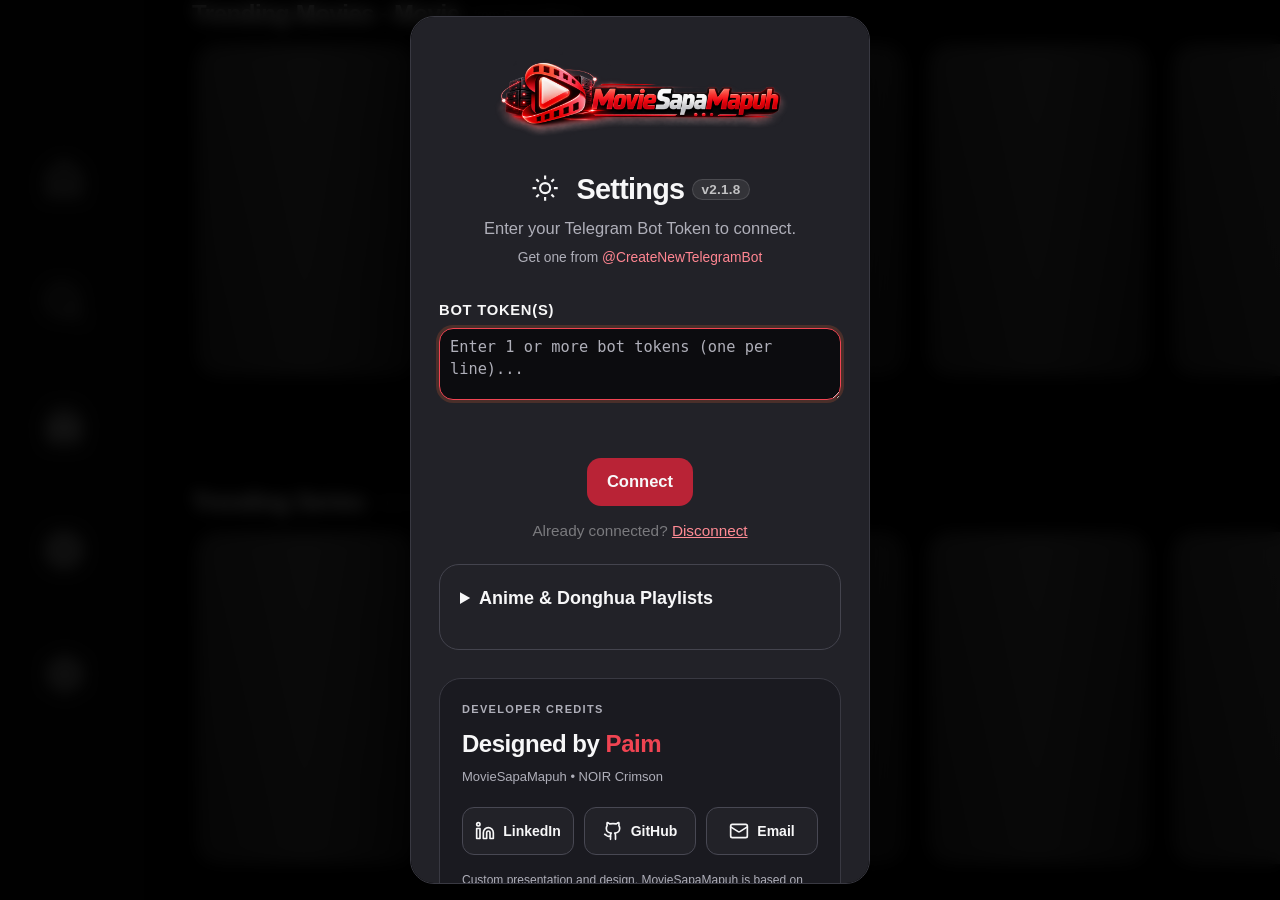
==== commit 23f249f1: "feat: add local Anime and Donghua YouTube playlists [skip apk]" ====
--- a/android/pencarimovie-server/app/src/main/assets/web/index.html
+++ b/android/pencarimovie-server/app/src/main/assets/web/index.html
@@ -59,6 +59,8 @@
     </script>
       <link rel="stylesheet" href="noir.css" />
     <link rel="stylesheet" href="developer-credits.css" />
+    <link rel="stylesheet" href="youtube-playlists.css" />
+    <script defer src="youtube-playlists.js"></script>
     <link rel="stylesheet" href="noir-dock-library.css" />
     <script defer src="noir.js"></script>
       <link rel="stylesheet" href="youyou-loader.css" />
--- a/android/pencarimovie-server/app/src/main/assets/web/youtube-playlists.css
+++ b/android/pencarimovie-server/app/src/main/assets/web/youtube-playlists.css
@@ -0,0 +1,25 @@
+.yt-playlists { color:#F7F7F8; background:#222228; border:1px solid #44444e; border-radius:20px; padding:20px; margin:24px 0; font-size:14px; line-height:1.5; text-align:left; min-width:0; }
+.yt-playlists * { box-sizing:border-box; }
+.yt-playlists h2 { font-size:24px; line-height:1.3; margin:0 0 16px; color:#F7F7F8; }
+.yt-playlists h3 { font-size:17px; margin:8px 0; color:#F7F7F8; overflow-wrap:anywhere; }
+.yt-playlists p { color:#AFAFB9; font-size:14px; line-height:1.6; margin:12px 0; overflow-wrap:anywhere; }
+.yt-playlists summary { cursor:pointer; min-height:44px; font-weight:700; font-size:18px; color:#F7F7F8; }
+.yt-playlists label { display:block; color:#F7F7F8; font-size:14px; margin:12px 0; }
+.yt-playlists input:not([type=checkbox]),.yt-playlists select { display:block; width:100%; min-height:46px; border:1px solid #646471; border-radius:10px; padding:10px; margin-top:6px; background:#0C0C0F; color:#F7F7F8; font:inherit; }
+.yt-playlists input[type=checkbox] { width:20px; height:20px; margin-right:8px; vertical-align:middle; accent-color:#F04452; }
+.yt-playlists input::placeholder { color:#AFAFB9; }
+.yt-playlists button,.yt-playlists a { display:inline-flex; align-items:center; justify-content:center; min-height:44px; padding:10px 14px; margin:4px 4px 4px 0; border:1px solid #646471; border-radius:12px; background:#16161b; color:#F7F7F8; font:inherit; text-decoration:none; cursor:pointer; white-space:normal; }
+.yt-playlists button:hover,.yt-playlists a:hover,.yt-playlists [aria-pressed=true] { border-color:#F04452; background:#40212B; }
+.yt-playlists :focus-visible { outline:2px solid #F04452 !important; outline-offset:3px; }
+.yt-playlists button:disabled { opacity:.65; cursor:wait; }
+.yt-actions { display:flex; flex-wrap:wrap; gap:6px; margin:12px 0; }
+.yt-grid { display:grid; grid-template-columns:repeat(auto-fit,minmax(min(100%,240px),1fr)); gap:12px; }
+.yt-card { padding:16px; border:1px solid #44444e; border-radius:16px; background:#1A1A20; min-width:0; }
+.yt-card label { display:flex; align-items:center; min-height:44px; }
+.yt-indicator { display:flex; gap:8px; align-items:center; color:#AFAFB9; font-size:12px; }
+.yt-indicator svg { width:22px; height:22px; }
+.yt-dialog { position:fixed; width:calc(100% - 24px); max-width:1000px; max-height:calc(100dvh - 24px); margin:auto; overflow:auto; z-index:20000; }
+.yt-dialog::backdrop { background:#0C0C0Fe8; }
+.yt-frame { width:100%; aspect-ratio:16/9; min-height:200px; min-width:200px; background:#0C0C0F; }
+.yt-frame iframe { display:block; width:100%; height:100%; min-height:200px; border:0; }
+@media(max-width:480px) { .yt-playlists { padding:14px; } .yt-playlists h2 { font-size:22px; } .yt-dialog { padding:10px; } }
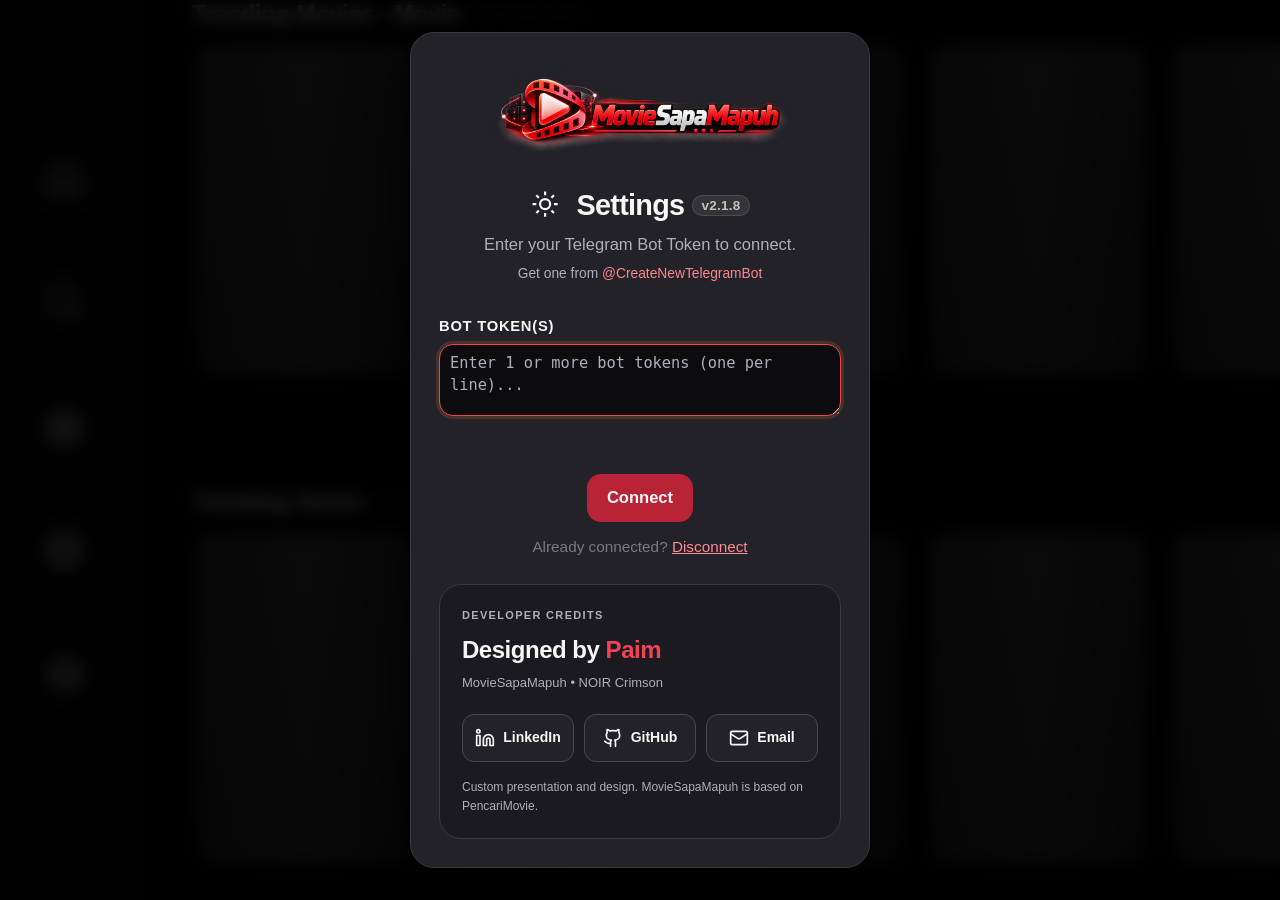
==== commit ab1a0573: "Merge MovieSapaMapuh into main Merge the tested MovieSapaMapuh feature state through Developer Credi" ====
--- a/android/pencarimovie-server/app/src/main/assets/web/index.html
+++ b/android/pencarimovie-server/app/src/main/assets/web/index.html
@@ -59,8 +59,6 @@
     </script>
       <link rel="stylesheet" href="noir.css" />
     <link rel="stylesheet" href="developer-credits.css" />
-    <link rel="stylesheet" href="youtube-playlists.css" />
-    <script defer src="youtube-playlists.js"></script>
     <link rel="stylesheet" href="noir-dock-library.css" />
     <script defer src="noir.js"></script>
       <link rel="stylesheet" href="youyou-loader.css" />
